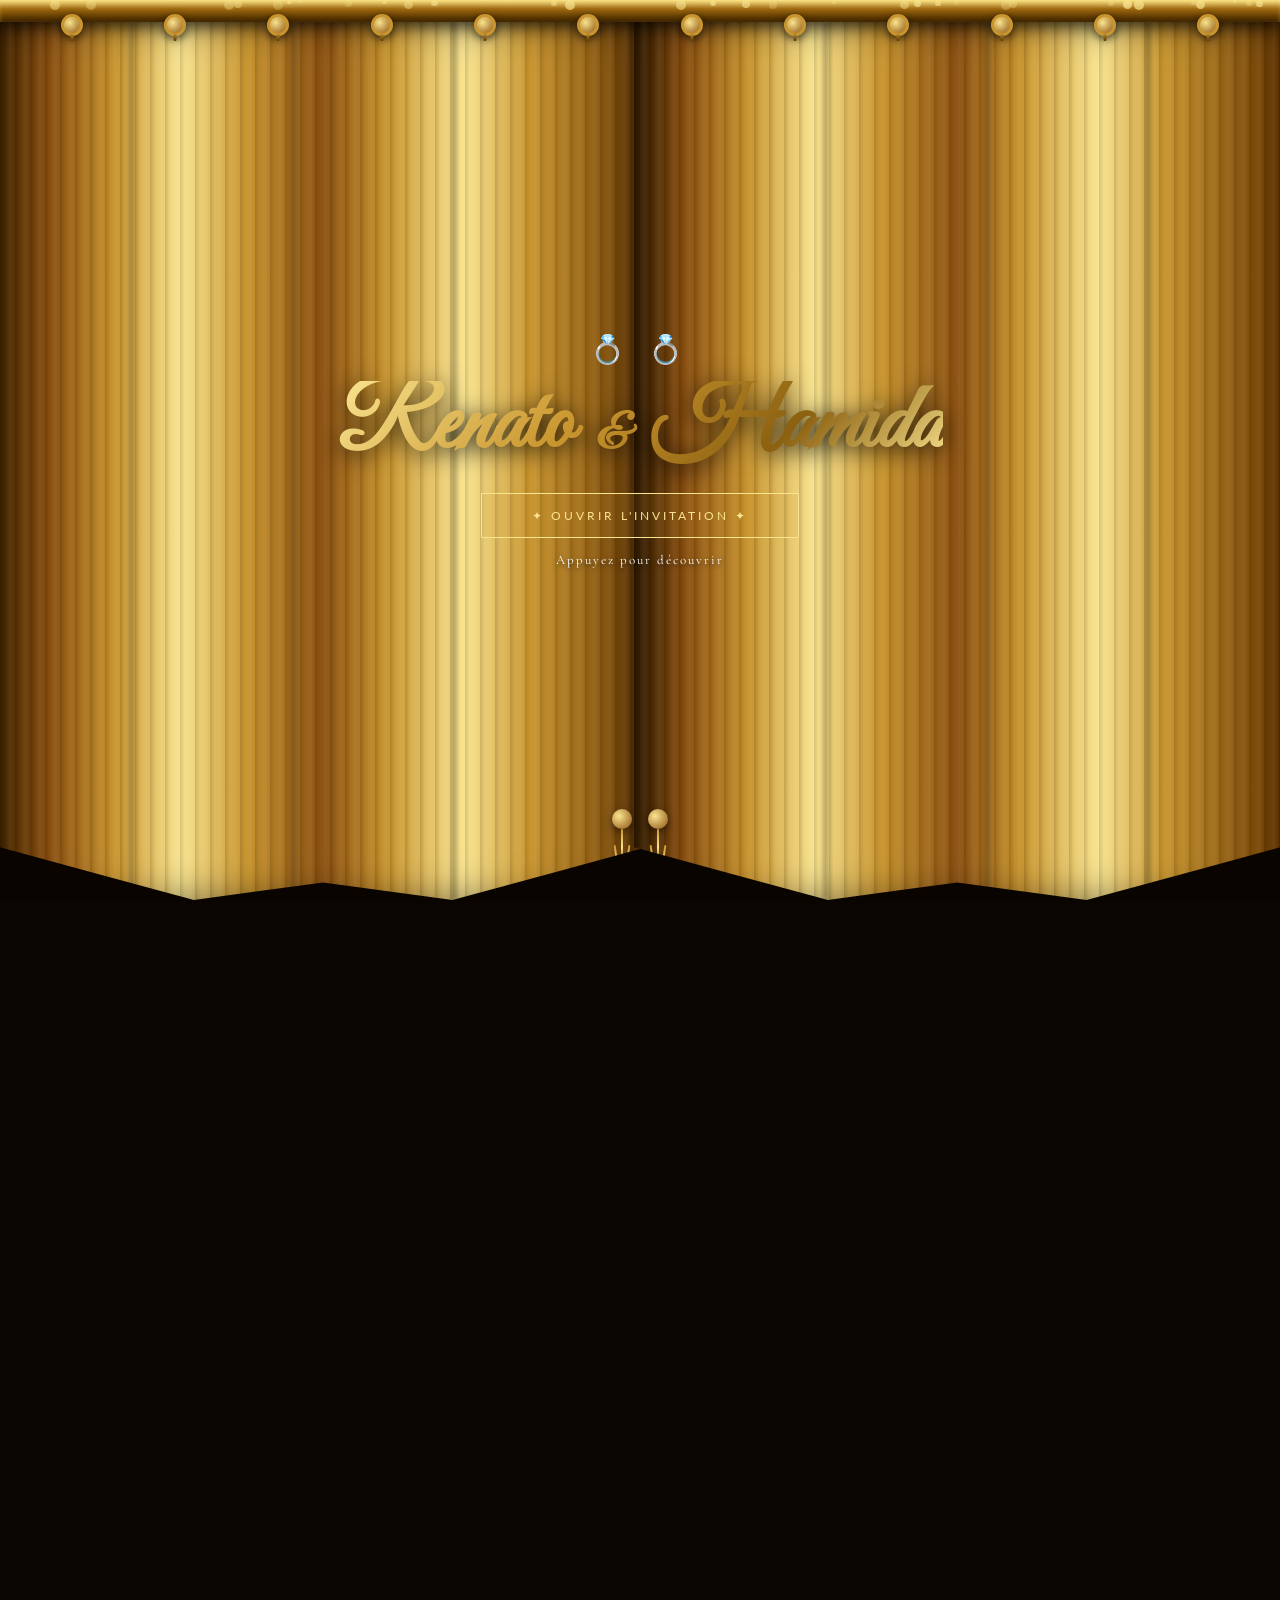
==== index.html @ c3f2b85f "Update ceremony invitation text" ====
<!DOCTYPE html>
<html lang="fr">
<head>
  <meta charset="UTF-8"/>
  <meta name="viewport" content="width=device-width, initial-scale=1.0"/>
  <title>Mariage Coutumier – Renato &amp; Hamida</title>
  <link rel="stylesheet" href="style.css"/>
  <link href="https://fonts.googleapis.com/css2?family=Cormorant+Garamond:ital,wght@0,300;0,400;0,600;0,700;1,300;1,400;1,600&family=Great+Vibes&family=Lato:wght@100;300;400;700&family=Playfair+Display:ital,wght@0,400;0,700;1,400&display=swap" rel="stylesheet"/>
</head>
<body>

<!-- ═══════════════════════════════════════════════════
     🎭 RIDEAU DORÉ — Écran d'ouverture
═══════════════════════════════════════════════════ -->
<div id="curtain-screen">
  <!-- Rail du rideau avec anneaux -->
  <div class="curtain-rail">
    <div class="rail-bar"></div>
    <div class="rings-row">
      <div class="ring"></div><div class="ring"></div><div class="ring"></div>
      <div class="ring"></div><div class="ring"></div><div class="ring"></div>
      <div class="ring"></div><div class="ring"></div><div class="ring"></div>
      <div class="ring"></div><div class="ring"></div><div class="ring"></div>
    </div>
  </div>

  <!-- Panneau gauche -->
  <div class="curtain-panel left" id="cLeft">
    <div class="cPanel-fold f1"></div>
    <div class="cPanel-fold f2"></div>
    <div class="cPanel-fold f3"></div>
    <div class="tassel"><div class="tassel-ball"></div><div class="tassel-fringe"></div></div>
  </div>

  <!-- Panneau droit -->
  <div class="curtain-panel right" id="cRight">
    <div class="cPanel-fold f1"></div>
    <div class="cPanel-fold f2"></div>
    <div class="cPanel-fold f3"></div>
    <div class="tassel"><div class="tassel-ball"></div><div class="tassel-fringe"></div></div>
  </div>

  <!-- Centre : titre + bouton -->
  <div class="curtain-center" id="cCenter">
    <div class="cCenter-rings">💍 💍</div>
    <h1 class="cCenter-names">Renato <span>&amp;</span> Hamida</h1>
    <button class="cta-btn" id="openBtn">
      <span class="btn-glow"></span>
      <span class="btn-txt">✦ Ouvrir l'invitation ✦</span>
    </button>
    <p class="cCenter-hint">Appuyez pour découvrir</p>
  </div>

  <!-- Particules -->
  <div id="particles"></div>
</div><!-- /#curtain-screen -->


<!-- ═══════════════════════════════════════════════════
     📜 CONTENU PRINCIPAL — scrollable
═══════════════════════════════════════════════════ -->
<main id="mainPage">

  <!-- Audio Ed Sheeran - Perfect (fichier local) -->
  <audio id="bgAudio" loop preload="auto">
    <source src="Ed Sheeran - Perfect.mp3" type="audio/mpeg"/>
  </audio>
  <!-- Contrôle musique -->
  <div class="music-btn" id="musicBtn" title="Musique">
    <svg viewBox="0 0 24 24" fill="none" stroke="currentColor" stroke-width="1.5">
      <path d="M9 18V5l12-2v13"/>
      <circle cx="6" cy="18" r="3"/><circle cx="18" cy="16" r="3"/>
    </svg>
    <span id="musicLabel">♪ Perfect — Ed Sheeran</span>
  </div>

  <!-- ── 1. HERO POSTER ───────────────────────────────── -->
  <section class="hero-poster" id="heroPoster">
    <div class="hero-bg" style="background-image:url('couple_poster.jpg')"></div>
    <!-- Overlay gradient -->
    <div class="hero-overlay"></div>
    <!-- Pagnes retirés du poster pour plus de clarté -->

    <!-- Texte hero — fade in on scroll -->
    <div class="hero-content">
      <div class="hero-top fade-el">
          <span class="hero-badge-txt"></span>
      </div>

      <div class="hero-names-wrap fade-el delay-2">
        <h2 class="hero-names">Renato</h2>
        <div class="hero-heart">♡</div>
        <h2 class="hero-names">Hamida</h2>
      </div>

      <div class="hero-date-wrap fade-el delay-3">
        <div class="hero-date-box">
          <span class="hdate-day">30</span>
          <div class="hdate-sep"></div>
          <div class="hdate-info">
            <span class="hdate-month">AOÛT</span>
            <span class="hdate-year">2026</span>
          </div>
        </div>
      </div>

      <!-- Scroll hint -->
      <div class="scroll-hint fade-el delay-4">
        <div class="scroll-arrow"></div>
        <span>Défiler</span>
      </div>
    </div>
  </section>

  <!-- ── 2. TEXTE CÉRÉMONIAL ─────────────────────────── -->
  <section class="section-block ceremony-block">

    <div class="section-gold-bar fade-el"></div>

    <div class="ceremony-header fade-el delay-1">
      <p class="cer-pre">Célébration d'Amour</p>
      <div class="cer-deco-line"></div>
    </div>

    <div class="ceremony-text fade-el delay-2">
      <p>
        Dans la joie et la reconnaissance, <br/>
        les deux familles ont l'honneur de convier leurs proches <br/>
        au mariage coutumier de leurs enfants.
      </p>
    </div>

    <div class="ceremony-names-block fade-el delay-3">
      <div class="cer-name">
        <span class="cer-role">Le Marié</span>
        <span class="cer-pname">Renato Matos</span>
      </div>
      <div class="cer-amp-wrap">
        <svg viewBox="0 0 60 60" width="54" height="54">
          <circle cx="30" cy="30" r="28" fill="none" stroke="#c9952e" stroke-width="0.8" stroke-dasharray="4 3" opacity="0.6"/>
          <text x="30" y="38" text-anchor="middle" font-family="Great Vibes, cursive" font-size="30" fill="#c9952e">&amp;</text>
        </svg>
      </div>
      <div class="cer-name">
        <span class="cer-role">La marié</span>
        <span class="cer-pname">Hamida Ibrahim</span>
      </div>
    </div>

    <div class="ceremony-quote fade-el delay-4">
      <p>« Unis par l'amour, ils s'engagent pour une vie à deux sous le regard bienveillant de Dieu. »</p>
    </div>

  </section>

  <!-- ── 3. INVITATION CARD ──────────────────────────── -->
  <section class="section-block invite-card-section">
    <div class="invite-card fade-el">
      <!-- Coin pagnes dans la carte -->
      <div class="card-pagne-tl"><img src="pagne1.jpg" alt=""/></div>
      <div class="card-pagne-br"><img src="pagne2.jpg" alt=""/></div>

      <!-- Cadre doré -->
      <div class="card-border"></div>

      <!-- Cercle photo décoratif -->
      <div class="card-photo-wrap fade-el delay-1">
        <svg class="card-circle-svg" viewBox="0 0 240 240">
          <defs>
            <linearGradient id="cg" x1="0%" y1="0%" x2="100%" y2="100%">
              <stop offset="0%" stop-color="#f9e48f"/><stop offset="50%" stop-color="#c9952e"/><stop offset="100%" stop-color="#f9e48f"/>
            </linearGradient>
            <clipPath id="cc"><circle cx="120" cy="120" r="90"/></clipPath>
          </defs>
          <!-- Feuilles décoratives -->
          <g fill="url(#cg)" opacity="0.9">
            <ellipse cx="58"  cy="38"  rx="12" ry="5.5" transform="rotate(-40 58 38)"/>
            <ellipse cx="44"  cy="54"  rx="11" ry="4.5" transform="rotate(-55 44 54)"/>
            <ellipse cx="72"  cy="26"  rx="10" ry="4"   transform="rotate(-20 72 26)"/>
            <ellipse cx="182" cy="38"  rx="12" ry="5.5" transform="rotate(40 182 38)"/>
            <ellipse cx="196" cy="54"  rx="11" ry="4.5" transform="rotate(55 196 54)"/>
            <ellipse cx="168" cy="26"  rx="10" ry="4"   transform="rotate(20 168 26)"/>
            <path d="M120 14 Q100 40 60 68"  fill="none" stroke="url(#cg)" stroke-width="1.3"/>
            <path d="M120 14 Q140 40 180 68" fill="none" stroke="url(#cg)" stroke-width="1.3"/>
            <circle cx="120" cy="10" r="5" fill="url(#cg)"/>
            <!-- bas -->
            <ellipse cx="58"  cy="202" rx="11" ry="5" transform="rotate(40 58 202)"/>
            <ellipse cx="182" cy="202" rx="11" ry="5" transform="rotate(-40 182 202)"/>
            <path d="M120 226 Q100 200 60 172"  fill="none" stroke="url(#cg)" stroke-width="1"/>
            <path d="M120 226 Q140 200 180 172" fill="none" stroke="url(#cg)" stroke-width="1"/>
            <circle cx="120" cy="230" r="4" fill="url(#cg)" opacity="0.7"/>
          </g>
          <circle cx="120" cy="120" r="93"  fill="none" stroke="url(#cg)" stroke-width="1.8"/>
          <circle cx="120" cy="120" r="87"  fill="none" stroke="url(#cg)" stroke-width="0.6" stroke-dasharray="5 3" opacity="0.7"/>
          <image href="couple.jpg" x="30" y="30" width="180" height="180" clip-path="url(#cc)" preserveAspectRatio="xMidYMid slice"/>
          <circle cx="120" cy="120" r="90"  fill="none" stroke="url(#cg)" stroke-width="1"/>
        </svg>
      </div>



      <div class="card-invite-line fade-el delay-3">
        <p class="card-invite-pre">Vous êtes cordialement invité(e)</p>
        <div class="card-name-line">
          <span class="card-lbl">Nom :</span>
          <span class="card-dots">Emmanuella Lembese</span>
        </div>
      </div>

      <div class="card-text fade-el delay-4">
        <p>Votre présence est notre plus beau cadeau.<br/>
        Venez célébrer avec nous dans la tradition<br/>
        et la joie de nos deux familles.</p>
        <p class="card-sub">Tenue traditionnelle de rigueur · Couleurs de la famille à confirmer</p>
      </div>

      <!-- Séparateur -->
      <div class="gold-sep fade-el delay-5">
        <span></span><span class="gold-diamond">◆</span><span></span>
      </div>

      <!-- Table -->
      <div class="table-block fade-el delay-5">
        <div class="table-badge">
          <span class="tbl-lbl">TABLE</span>
          <span class="tbl-num" id="tableNumber">Cap Cut</span>
        </div>
      </div>

      <!-- Calendrier -->
      <div class="cal-block fade-el delay-5">
        <div class="cal-head"><span>Août 2026</span></div>
        <div class="cal-names">
          <span>Jeu</span><span>Ven</span><span>Sam</span><span>Dim</span>
        </div>
        <div class="cal-days">
          <div class="cal-day">28</div>
          <div class="cal-day">29</div>
          <div class="cal-day hl"><span>30</span><div class="cal-heart">♥</div></div>
          <div class="cal-day">31</div>
        </div>
      </div>

    </div><!-- /.invite-card -->
  </section>

  <!-- ── 4. GOOGLE MAPS ──────────────────────────────── -->
  <section class="section-block map-section">

    <div class="map-header fade-el">
      <div class="map-pin-icon">
        <svg viewBox="0 0 40 50" width="32" height="40">
          <defs><linearGradient id="pg" x1="0%" y1="0%" x2="100%" y2="100%"><stop offset="0%" stop-color="#f9e48f"/><stop offset="100%" stop-color="#b8741a"/></linearGradient></defs>
          <path d="M20 0C10 0 2 8 2 18c0 13 18 32 18 32S38 31 38 18C38 8 30 0 20 0z" fill="url(#pg)"/>
          <circle cx="20" cy="18" r="7" fill="#fff3d0" opacity="0.9"/><circle cx="20" cy="18" r="3.5" fill="#c9952e"/>
        </svg>
      </div>
      <div>
        <p class="map-venue">Flambeau — Salle de Fête INA</p>
        <p class="map-addr">Avenue Lokanga n°49 · Kinshasa-Gombe · En face de l'INA</p>
      </div>
    </div>

    <div class="map-frame-wrap fade-el delay-2">
      <iframe
        class="map-iframe"
        title="Lieu de la fête"
        loading="lazy"
        allowfullscreen
        referrerpolicy="no-referrer-when-downgrade"
        src="https://maps.google.com/maps?q=Institut+National+des+Arts+Kinshasa+Gombe&hl=fr&z=17&output=embed">
      </iframe>
    </div>

  </section>

  <!-- ── PIED DE PAGE ────────────────────────────────── -->
  <footer class="site-footer">
    <div class="footer-pagne-row">
      <img src="pagne1.jpg" alt="pagne"/><img src="pagne2.jpg" alt="pagne"/>
    </div>
    <p class="footer-names">Renato &amp; Hamida</p>
    <p class="footer-date">30 · 08 · 2026 — Kinshasa</p>
    <p class="footer-hashtag">#RenatoEtHamida2026</p>
    <div class="footer-deco">✦ ✦ ✦</div>
  </footer>

</main><!-- /#mainPage -->

<script src="main.js"></script>
</body>
</html>
---- style.css ----
/* ═══════════════════════════════════════════════
   RESET & VARIABLES
═══════════════════════════════════════════════ */
*, *::before, *::after { box-sizing: border-box; margin: 0; padding: 0; }

:root {
  --gold:        #c9952e;
  --gold-lt:     #f9e48f;
  --gold-dk:     #8b6010;
  --cream:       #fdf8f0;
  --cream-d:     #f0e3c0;
  --text-dk:     #2a1a08;
  --text-md:     #6b4f2a;
  --text-lt:     #9a7a4a;
  --grd-gold:    linear-gradient(135deg,#f9e48f 0%,#c9952e 40%,#8b6010 72%,#f9e48f 100%);
  --grd-dark:    linear-gradient(180deg,#0a0500 0%,#1c0d00 100%);
  --velvet-left: linear-gradient(90deg,#4a2800 0%,#8b5010 8%,#c9952e 18%,#f9e48f 28%,#c9952e 38%,#8b5010 50%,#c9952e 60%,#f9e48f 72%,#c9952e 82%,#6a3800 100%);
  --velvet-shad: repeating-linear-gradient(90deg,rgba(0,0,0,.15) 0,rgba(0,0,0,0) 5px,rgba(255,255,255,.06) 10px,rgba(0,0,0,0) 15px);
  --ff-script:   'Great Vibes', cursive;
  --ff-serif:    'Cormorant Garamond', serif;
  --ff-display:  'Playfair Display', serif;
  --ff-sans:     'Lato', sans-serif;
}

html { scroll-behavior: smooth; }
body {
  background: #0a0500;
  font-family: var(--ff-serif);
  overflow-x: hidden;
}

/* ═══════════════════════════════════════════════
   🎭 RIDEAU RÉALISTE
═══════════════════════════════════════════════ */
#curtain-screen {
  position: fixed;
  inset: 0;
  z-index: 9000;
  display: flex;
  align-items: center;
  justify-content: center;
  background: #0a0400;
  overflow: hidden;
}
#curtain-screen.hidden { display: none; }

/* Rail en bois doré */
.curtain-rail {
  position: absolute;
  top: 0; left: 0; right: 0;
  z-index: 10;
}
.rail-bar {
  height: 22px;
  background: linear-gradient(180deg,#f9e48f,#a06a10 40%,#5a3700 80%,#3a2000);
  box-shadow: 0 4px 16px rgba(0,0,0,.7), inset 0 2px 4px rgba(255,220,80,.3);
}
.rings-row {
  display: flex;
  justify-content: space-around;
  padding: 0 20px;
  margin-top: -6px;
}
.ring {
  width: 22px; height: 22px;
  border-radius: 50%;
  border: 3.5px solid #c9952e;
  background: radial-gradient(circle at 35% 35%,#f9e48f,#8b5010);
  box-shadow: 0 3px 8px rgba(0,0,0,.6), inset 0 1px 3px rgba(255,220,100,.4);
  position: relative;
  top: -2px;
}
.ring::after {
  content: '';
  position: absolute;
  left: 50%; top: 98%;
  transform: translateX(-50%);
  width: 3px; height: 8px;
  background: linear-gradient(#c9952e,#5a3700);
  border-radius: 0 0 2px 2px;
}

/* Panneaux du rideau */
.curtain-panel {
  position: absolute;
  top: 22px; bottom: 0;
  width: 50.5%;
  background: var(--velvet-left);
  transition: transform 1.8s cubic-bezier(0.65,0,0.1,1);
  will-change: transform;
  overflow: hidden;
}
.curtain-panel::before {
  content: '';
  position: absolute;
  inset: 0;
  background: var(--velvet-shad);
}
/* Ombre de profondeur */
.curtain-panel.left  {
  left: 0;
  transform-origin: left top;
  box-shadow: inset -12px 0 40px rgba(0,0,0,.55), 6px 0 20px rgba(0,0,0,.4);
}
.curtain-panel.right {
  right: 0;
  transform-origin: right top;
  box-shadow: inset 12px 0 40px rgba(0,0,0,.55), -6px 0 20px rgba(0,0,0,.4);
}
/* Plis décoratifs */
.cPanel-fold {
  position: absolute; top: 0; bottom: 0;
  width: 5px;
  background: rgba(0,0,0,.25);
  filter: blur(2px);
}
.curtain-panel.left  .f1 { left: 20%; }
.curtain-panel.left  .f2 { left: 45%; }
.curtain-panel.left  .f3 { left: 70%; }
.curtain-panel.right .f1 { right: 20%; }
.curtain-panel.right .f2 { right: 45%; }
.curtain-panel.right .f3 { right: 70%; }
/* Ourlet bas courbe via clip-path */
.curtain-panel.left {
  clip-path: polygon(0 0,100% 0,100% 94%,85% 97%,70% 100%,50% 98%,30% 100%,15% 97%,0 94%);
}
.curtain-panel.right {
  clip-path: polygon(0 0,100% 0,100% 94%,85% 97%,70% 100%,50% 98%,30% 100%,15% 97%,0 94%);
}
/* Gland (tassel) */
.tassel {
  position: absolute;
  bottom: 4%;
  width: 28px;
  display: flex; flex-direction: column; align-items: center;
}
.curtain-panel.left  .tassel { right: 10px; }
.curtain-panel.right .tassel { left: 10px; }
.tassel-ball {
  width: 20px; height: 20px;
  border-radius: 50%;
  background: radial-gradient(circle at 35% 35%,#f9e48f,#8b5010);
  box-shadow: 0 3px 8px rgba(0,0,0,.5);
}
.tassel-fringe {
  width: 2px; height: 36px;
  background: linear-gradient(#c9952e,#f9e48f 50%,#8b5010);
  border-radius: 1px;
  position: relative;
}
.tassel-fringe::before, .tassel-fringe::after {
  content: '';
  position: absolute;
  top: 16px; width: 2px; height: 20px;
  background: linear-gradient(#c9952e,#f9e48f);
  border-radius: 1px;
}
.tassel-fringe::before { left: -6px; transform: rotate(-8deg); }
.tassel-fringe::after  { left:  6px; transform: rotate(8deg); }

/* Ouverture du rideau */
#curtain-screen.open .curtain-panel.left  { transform: translateX(-96%); }
#curtain-screen.open .curtain-panel.right { transform: translateX(96%); }

/* Centre du rideau */
.curtain-center {
  position: relative; z-index: 20;
  display: flex; flex-direction: column; align-items: center;
  gap: 14px; padding: 50px 30px; text-align: center;
  transition: opacity .5s ease;
}
#curtain-screen.open .curtain-center { opacity: 0; pointer-events: none; }
.cCenter-rings { font-size: 28px; letter-spacing: 8px; animation: float 3s ease-in-out infinite; }
@keyframes float { 0%,100%{transform:translateY(0);} 50%{transform:translateY(-8px);} }
.cCenter-badge {
  font-family: var(--ff-sans);
  font-size: 10px; letter-spacing: 4px; text-transform: uppercase;
  color: #fff; /* Passage en blanc pur pour le contraste */
  background: rgba(0,0,0,0.3); /* Léger fond sombre */
  border: 1px solid var(--gold-lt);
  padding: 6px 20px; border-radius: 2px;
  box-shadow: 0 4px 15px rgba(0,0,0,0.4);
}
.cCenter-names {
  font-family: var(--ff-script);
  font-size: clamp(48px,9vw,92px); /* Légèrement plus grand */
  background: var(--grd-gold);
  -webkit-background-clip: text; -webkit-text-fill-color: transparent;
  background-clip: text; line-height: 1;
  filter: drop-shadow(0 4px 12px rgba(0,0,0,0.8)); /* Ombre portée forte pour détacher du doré */
}
.cCenter-names span { font-size: .55em; margin: 0 8px; }
.cCenter-families {
  font-family: var(--ff-serif);
  font-size: clamp(14px,2.2vw,22px);
  color: #fff; /* Blanc cassé pour la lisibilité */
  text-shadow: 0 2px 8px rgba(0,0,0,0.9);
  font-style: italic; letter-spacing: 2px;
}
.cta-btn {
  position: relative; overflow: hidden;
  padding: 14px 50px; border: 1.5px solid var(--gold-lt);
  background: rgba(201,149,46,.12); color: var(--gold-lt);
  font-family: var(--ff-sans); font-size: 12px;
  letter-spacing: 3px; text-transform: uppercase;
  cursor: pointer; margin-top: 6px;
  transition: background .35s, transform .2s;
}
.cta-btn:hover { background: rgba(201,149,46,.28); transform: scale(1.02); }
.btn-glow {
  position: absolute; top: 0; left: -75%; width: 50%; height: 100%;
  background: linear-gradient(90deg,transparent,rgba(255,255,255,.2),transparent);
  transform: skewX(-20deg);
  animation: shim 2.4s infinite;
}
@keyframes shim { from{left:-75%} to{left:125%} }
.cCenter-hint {
  font-family: var(--ff-serif); font-size: 13px;
  color: #fff;
  text-shadow: 0 2px 5px rgba(0,0,0,0.8);
  letter-spacing: 2px;
  animation: blink 2.5s ease-in-out infinite;
}
@keyframes blink { 0%,100%{opacity:.4;} 50%{opacity:1;} }

/* Particules */
#particles { position: absolute; inset: 0; pointer-events: none; z-index: 15; overflow: hidden; }
.ptcl {
  position: absolute; border-radius: 50%;
  background: var(--gold-lt); opacity: 0;
  animation: rise var(--d,5s) var(--dl,0s) ease-in infinite;
}
@keyframes rise {
  0%  { transform: translateY(0) scale(1);   opacity: .7; }
  100%{ transform: translateY(-110vh) scale(0); opacity: 0; }
}

/* ═══════════════════════════════════════════════
   CONTRÔLE MUSIQUE
═══════════════════════════════════════════════ */
.music-btn {
  position: fixed; bottom: 24px; right: 24px; z-index: 500;
  display: flex; align-items: center; gap: 8px;
  background: rgba(201,149,46,.18);
  border: 1px solid rgba(201,149,46,.45);
  backdrop-filter: blur(6px);
  padding: 8px 14px; border-radius: 40px;
  cursor: pointer; color: var(--gold-lt);
  font-family: var(--ff-sans); font-size: 11px;
  letter-spacing: 1px; transition: background .3s, transform .2s;
  opacity: 0; pointer-events: none;
}
.music-btn.visible { opacity: 1; pointer-events: all; animation: slide-up .5s ease; }
@keyframes slide-up { from{transform:translateY(20px);opacity:0;} to{transform:translateY(0);opacity:1;} }
.music-btn:hover { background: rgba(201,149,46,.35); }
.music-btn svg { width: 18px; height: 18px; animation: spin-slow 4s linear infinite; }
@keyframes spin-slow { from{transform:rotate(0);} to{transform:rotate(360deg);} }
#musicLabel { max-width: 160px; white-space: nowrap; overflow: hidden; text-overflow: ellipsis; }

/* ═══════════════════════════════════════════════
   MAIN PAGE
═══════════════════════════════════════════════ */
#mainPage {
  opacity: 0; transition: opacity .8s ease .4s;
  background: #0e0703;
}
#mainPage.visible { opacity: 1; }

/* ═══════════════════════════════════════════════
   HERO POSTER
═══════════════════════════════════════════════ */
.hero-poster {
  position: relative;
  min-height: 100vh;
  display: flex; align-items: flex-end;
  overflow: hidden;
}
.hero-bg {
  position: absolute; inset: 0;
  background-size: cover; background-position: center top;
  background-attachment: fixed;
  transform-origin: center;
  transition: transform .1s linear;
  filter: sepia(0.6) saturate(1.4) contrast(1.1) brightness(0.8); /* Effet doré plus prononcé */
}
/* Ken Burns slow zoom */
.hero-bg.active { animation: kbzoom 20s ease-in-out infinite alternate; }
@keyframes kbzoom { from{transform:scale(1)} to{transform:scale(1.08)} }
.hero-overlay {
  position: absolute; inset: 0;
  background: linear-gradient(
    to bottom,
    rgba(10,3,0,.35) 0%,
    rgba(139,96,16,.3)  30%, /* Plus de doré en haut/milieu */
    rgba(139,96,16,.25) 65%, 
    rgba(10,3,0,.95) 100%
  );
}
.hero-pagne {
  position: absolute; width: 140px; height: 140px;
  pointer-events: none; z-index: 2; overflow: hidden;
}
.hero-pagne img { width: 100%; height: 100%; object-fit: cover; opacity: .8; border-radius: 4px; }
.hero-pagne.tl {
  top: 0; left: 0; transform: rotate(-12deg);
  mask-image: radial-gradient(ellipse at 0% 0%, black 30%, transparent 72%);
  -webkit-mask-image: radial-gradient(ellipse at 0% 0%, black 30%, transparent 72%);
}
.hero-pagne.br {
  bottom: 0; right: 0; transform: rotate(168deg);
  mask-image: radial-gradient(ellipse at 100% 100%, black 30%, transparent 72%);
  -webkit-mask-image: radial-gradient(ellipse at 100% 100%, black 30%, transparent 72%);
}
.hero-content {
  position: relative; z-index: 5;
  width: 100%; max-width: 780px;
  margin: 0 auto; padding: 0 30px 70px;
  display: flex; flex-direction: column; align-items: center; gap: 18px;
}
.hero-badge-row {
  display: flex; align-items: center; gap: 12px;
  width: 100%;
}
.hero-line-deco { flex: 1; height: 1px; background: linear-gradient(90deg,transparent,var(--gold),transparent); opacity: .7; }
.hero-badge-txt {
  font-family: var(--ff-sans); font-size: 10px;
  letter-spacing: 3.5px; text-transform: uppercase;
  color: var(--gold-lt); white-space: nowrap;
}
.hero-sub {
  font-family: var(--ff-serif); font-size: 16px; font-style: italic;
  color: var(--gold-lt); letter-spacing: 2px; text-align: center;
}
.hero-families {
  font-family: var(--ff-display); font-size: clamp(36px,7vw,72px);
  color: #fff; text-align: center; line-height: 1;
  text-shadow: 0 2px 30px rgba(0,0,0,.7);
}
.hero-families .amp {
  font-family: var(--ff-script); font-size: .7em; color: var(--gold-lt); margin: 0 10px;
}
.hero-union-lbl {
  font-family: var(--ff-serif); font-size: 14px; font-style: italic;
  color: rgba(253,248,240,.75); text-align: center; letter-spacing: 1px;
}
.hero-names {
  font-family: var(--ff-script);
  font-size: clamp(52px,10vw,96px);
  background: var(--grd-gold);
  -webkit-background-clip: text; -webkit-text-fill-color: transparent;
  background-clip: text; line-height: 1; text-align: center;
  filter: drop-shadow(0 2px 12px rgba(201,149,46,.5));
}
.hero-heart {
  font-size: 22px; color: var(--gold-lt);
  animation: heartbeat 1.4s ease-in-out infinite;
}
@keyframes heartbeat { 0%,100%{transform:scale(1);} 50%{transform:scale(1.3);} }
.hero-date-box {
  display: flex; align-items: center; gap: 14px;
  border: 1px solid rgba(201,149,46,.5);
  padding: 10px 24px; backdrop-filter: blur(4px);
  background: rgba(0,0,0,.3);
}
.hdate-day {
  font-family: var(--ff-display); font-size: 48px;
  color: var(--gold-lt); line-height: 1;
}
.hdate-sep { width: 1px; height: 40px; background: var(--gold); opacity: .5; }
.hdate-info { display: flex; flex-direction: column; }
.hdate-month {
  font-family: var(--ff-sans); font-size: 11px; letter-spacing: 3px;
  text-transform: uppercase; color: var(--gold-lt);
}
.hdate-year {
  font-family: var(--ff-sans); font-size: 13px; letter-spacing: 2px;
  color: rgba(253,248,240,.7);
}

/* Scroll hint */
.scroll-hint {
  display: flex; flex-direction: column; align-items: center; gap: 6px;
  color: rgba(249,228,143,.6); font-family: var(--ff-sans); font-size: 10px;
  letter-spacing: 2.5px; text-transform: uppercase;
}
.scroll-arrow {
  width: 20px; height: 20px;
  border-right: 1.5px solid rgba(249,228,143,.6);
  border-bottom: 1.5px solid rgba(249,228,143,.6);
  transform: rotate(45deg);
  animation: bounce 1.8s ease-in-out infinite;
}
@keyframes bounce { 0%,100%{transform:rotate(45deg) translateY(0);} 50%{transform:rotate(45deg) translateY(6px);} }

/* ── Fade-in on scroll ── */
.fade-el {
  opacity: 0; transform: translateY(30px);
  transition: opacity .85s ease, transform .85s ease;
}
.fade-el.delay-1 { transition-delay: .12s; }
.fade-el.delay-2 { transition-delay: .24s; }
.fade-el.delay-3 { transition-delay: .36s; }
.fade-el.delay-4 { transition-delay: .48s; }
.fade-el.delay-5 { transition-delay: .60s; }
.fade-el.in-view { opacity: 1; transform: translateY(0); }

/* ═══════════════════════════════════════════════
   SECTION BLOCKS
═══════════════════════════════════════════════ */
.section-block {
  padding: 70px 20px;
  display: flex; flex-direction: column; align-items: center; gap: 28px;
  position: relative;
}
.section-gold-bar {
  width: 80px; height: 2px;
  background: var(--grd-gold);
  border-radius: 2px;
}

/* ═══════════════════════════════════════════════
   CEREMONY SECTION
═══════════════════════════════════════════════ */
.ceremony-block {
  background: linear-gradient(180deg,#0e0703 0%,#160c04 50%,#0e0703 100%);
  color: var(--cream);
}
.ceremony-header { text-align: center; }
.cer-pre {
  font-family: var(--ff-sans); font-size: 11px; letter-spacing: 5px;
  text-transform: uppercase; color: var(--gold);
  margin-bottom: 10px;
}
.cer-deco-line {
  width: 60px; height: 1px;
  background: var(--grd-gold);
  margin: 0 auto;
}
.ceremony-text {
  max-width: 560px; text-align: center;
  font-family: var(--ff-serif); font-size: clamp(17px,2.5vw,22px);
  color: rgba(253,248,240,.88); line-height: 2;
  font-weight: 300; font-style: italic;
}
.ceremony-text strong { color: var(--gold-lt); font-style: normal; font-weight: 600; }
.ceremony-names-block {
  display: flex; align-items: center; gap: 30px;
  flex-wrap: wrap; justify-content: center;
}
.cer-name {
  display: flex; flex-direction: column; align-items: center; gap: 5px;
  min-width: 160px;
}
.cer-role {
  font-family: var(--ff-sans); font-size: 9px;
  letter-spacing: 3px; text-transform: uppercase; color: var(--gold);
}
.cer-pname {
  font-family: var(--ff-script); font-size: 38px;
  background: var(--grd-gold);
  -webkit-background-clip: text; -webkit-text-fill-color: transparent;
  background-clip: text; line-height: 1.1;
}
.cer-family {
  font-family: var(--ff-serif); font-size: 12.5px;
  color: rgba(253,248,240,.55); font-style: italic;
}
.cer-amp-wrap svg { flex-shrink: 0; }
.ceremony-quote {
  max-width: 460px; text-align: center; padding: 18px 30px;
  border-left: 2px solid var(--gold); border-right: 2px solid var(--gold);
  font-family: var(--ff-serif); font-size: 15px;
  color: rgba(253,248,240,.65); font-style: italic;
}

/* ═══════════════════════════════════════════════
   INVITE CARD SECTION
═══════════════════════════════════════════════ */
.invite-card-section {
  background: var(--cream);
  padding: 60px 16px 80px;
}
.invite-card {
  position: relative; overflow: hidden;
  width: 100%; max-width: 580px;
  background: var(--cream);
  padding: 50px 44px 44px;
  display: flex; flex-direction: column; align-items: center; gap: 14px;
  box-shadow: 0 20px 70px rgba(0,0,0,.18), 0 0 0 1px rgba(201,149,46,.3);
}
.card-border {
  position: absolute; inset: 12px;
  border: 1px solid rgba(201,149,46,.4); pointer-events: none;
}
.card-border::before {
  content: ''; position: absolute; inset: 5px;
  border: .5px dashed rgba(201,149,46,.45);
}
.card-pagne-tl, .card-pagne-br {
  position: absolute; width: 130px; height: 130px;
  pointer-events: none; z-index: 0;
}
.card-pagne-tl img, .card-pagne-br img {
  width: 100%; height: 100%; object-fit: cover;
  border-radius: 4px; opacity: .82;
  /* Effet de découpe festonnée pour simuler un morceau de tissu */
  clip-path: polygon(
    0% 0%, 100% 0%, 100% 30%, 92% 50%, 100% 70%, 100% 100%, 0% 100%, 0% 70%, 8% 50%, 0% 30%
  );
  border: 1px solid rgba(201,149,46,0.3);
}
.card-pagne-tl {
  top: -6px; left: -6px; transform: rotate(-16deg);
  mask-image: radial-gradient(ellipse at 0% 0%, black 28%, transparent 68%);
  -webkit-mask-image: radial-gradient(ellipse at 0% 0%, black 28%, transparent 68%);
}
.card-pagne-br {
  bottom: -6px; right: -6px; transform: rotate(164deg);
  mask-image: radial-gradient(ellipse at 100% 100%, black 28%, transparent 68%);
  -webkit-mask-image: radial-gradient(ellipse at 100% 100%, black 28%, transparent 68%);
}
.card-photo-wrap { position: relative; z-index: 1; }
.card-photo-wrap image {
  filter: sepia(0.2) saturate(1.2) brightness(1.05); /* Effet doré sur la photo de la carte */
}
.card-circle-svg { width: 220px; height: 220px; filter: drop-shadow(0 4px 20px rgba(201,149,46,.35)); }
.card-couple-names {
  display: flex; align-items: center; gap: 8px; z-index: 1;
}
.card-name {
  font-family: var(--ff-script); font-size: 50px;
  background: var(--grd-gold);
  -webkit-background-clip: text; -webkit-text-fill-color: transparent;
  background-clip: text; line-height: 1;
}
.card-amp {
  font-family: var(--ff-script); font-size: 30px;
  color: var(--gold); opacity: .8;
}
.card-invite-pre {
  font-family: var(--ff-sans); font-size: 11px;
  letter-spacing: 2.5px; text-transform: uppercase;
  color: var(--text-md); margin-bottom: 8px; text-align: center;
}
.card-name-line {
  display: flex; align-items: baseline; gap: 8px;
  width: 100%; padding: 0 10px;
}
.card-lbl { font-family: var(--ff-serif); font-size: 13px; color: var(--gold-dk); font-style: italic; white-space: nowrap; }
.card-dots { flex: 1; border-bottom: 1.2px dotted var(--gold); opacity: .8; min-width: 120px; }
.card-text {
  text-align: center; z-index: 1;
  font-family: var(--ff-serif); font-size: 15px; color: var(--text-dk); line-height: 1.9; font-weight: 300;
}
.card-text .card-sub { margin-top: 8px; font-size: 12px; color: var(--text-lt); font-style: italic; }
.gold-sep { display: flex; align-items: center; gap: 10px; width: 80%; }
.gold-sep span:not(.gold-diamond) {
  flex: 1; height: 1px;
  background: linear-gradient(90deg,transparent,var(--gold),transparent); opacity: .6;
}
.gold-diamond { color: var(--gold); font-size: 10px; }

/* Table badge */
.table-block { z-index: 1; }
.table-badge {
  display: flex; align-items: center; gap: 10px;
  background: var(--grd-gold); padding: 7px 28px;
  clip-path: polygon(14px 0%,calc(100% - 14px) 0%,100% 50%,calc(100% - 14px) 100%,14px 100%,0% 50%);
  cursor: pointer; box-shadow: 0 4px 16px rgba(201,149,46,.25);
}
.tbl-lbl { font-family: var(--ff-sans); font-size: 9.5px; letter-spacing: 3px; text-transform: uppercase; color: #1a0f04; font-weight: 700; }
.tbl-num { font-family: var(--ff-script); font-size: 32px; color: #1a0f04; line-height: 1; }

/* Calendrier totalement transparent pour voir le pagne */
.cal-block {
  width: 100%; max-width: 360px; z-index: 1;
  border: 1px solid rgba(201,149,46,.3); border-radius: 8px;
  overflow: hidden;
  background: transparent; /* Totalement transparent */
}
.cal-head {
  background: rgba(201,149,46,0.15); /* Juste un léger voile doré */
  padding: 8px 0; text-align: center;
  border-bottom: 1px solid rgba(201,149,46,.2);
}
.cal-head span { font-family: var(--ff-serif); font-size: 14px; letter-spacing: 3px; text-transform: uppercase; color: #1a0f04; font-weight: 600; }
.cal-names { display: grid; grid-template-columns: repeat(4,1fr); background: rgba(240,227,192,0.15); border-bottom: 1px solid rgba(201,149,46,.1); }
.cal-names span { text-align: center; padding: 5px 0; font-family: var(--ff-sans); font-size: 9.5px; letter-spacing: 2px; text-transform: uppercase; color: var(--gold-dk); font-weight: 700; }
.cal-days { display: grid; grid-template-columns: repeat(4,1fr); background: transparent; padding: 5px 0; }
.cal-day { text-align: center; padding: 10px 4px 5px; font-family: var(--ff-serif); font-size: 22px; color: var(--text-dk); font-weight: 300; position: relative; }
.cal-day.hl { color: var(--gold-dk); font-weight: 600; }
.cal-day.hl::before { content: ''; position: absolute; inset: 2px auto; left: 50%; transform: translateX(-50%); width: 46px; height: calc(100% - 4px); border-radius: 6px; background: rgba(201,149,46,.12); border: 1px solid rgba(201,149,46,.35); z-index: 0; }
.cal-day.hl span { position: relative; z-index: 1; }
.cal-heart { font-size: 11px; color: var(--gold); position: relative; z-index: 1; animation: hb 1.3s ease-in-out infinite; }
@keyframes hb { 0%,100%{transform:scale(1)} 50%{transform:scale(1.35)} }

/* ═══════════════════════════════════════════════
   MAP SECTION
═══════════════════════════════════════════════ */
.map-section {
  background: #0e0703; padding: 60px 20px 70px;
}
.map-header {
  display: flex; align-items: center; gap: 16px;
  background: rgba(201,149,46,.08); border: 1px solid rgba(201,149,46,.2);
  padding: 14px 22px; border-radius: 6px; max-width: 520px; width: 100%;
}
.map-venue { font-family: var(--ff-serif); font-size: 17px; font-weight: 600; color: var(--gold-lt); margin-bottom: 4px; }
.map-addr  { font-family: var(--ff-sans); font-size: 11px; color: rgba(249,228,143,.6); letter-spacing: .5px; }
.map-frame-wrap {
  width: 100%; max-width: 620px;
  border: 1.5px solid rgba(201,149,46,.35);
  border-radius: 8px; overflow: hidden;
  box-shadow: 0 12px 50px rgba(0,0,0,.5);
}
.map-iframe { width: 100%; height: 350px; border: 0; display: block; }

/* ═══════════════════════════════════════════════
   FOOTER
═══════════════════════════════════════════════ */
.site-footer {
  background: linear-gradient(180deg,#0e0703,#060300);
  padding: 50px 20px 60px;
  text-align: center;
  display: flex; flex-direction: column; align-items: center; gap: 12px;
  border-top: 1px solid rgba(201,149,46,.2);
}
.footer-pagne-row { display: flex; gap: 16px; }
.footer-pagne-row img { 
  width: 60px; height: 60px; object-fit: cover; border-radius: 4px; opacity: .75; 
  /* Déchirure légère sur le pied de page */
  clip-path: polygon(0 0, 100% 5%, 100% 100%, 0 95%);
}
.footer-names { font-family: var(--ff-script); font-size: 36px; background: var(--grd-gold); -webkit-background-clip: text; -webkit-text-fill-color: transparent; background-clip: text; }
.footer-date  { font-family: var(--ff-sans); font-size: 10.5px; letter-spacing: 3px; color: rgba(201,149,46,.7); text-transform: uppercase; }
.footer-hashtag { font-family: var(--ff-sans); font-size: 11px; letter-spacing: 2px; color: rgba(201,149,46,.45); }
.footer-deco { font-size: 13px; letter-spacing: 10px; color: var(--gold); opacity: .5; }

/* ═══════════════════════════════════════════════
   RESPONSIVE
═══════════════════════════════════════════════ */
@media (max-width: 600px) {
  .ceremony-names-block { flex-direction: column; gap: 16px; }
  .invite-card { padding: 40px 22px 34px; }
  .card-photo-wrap .card-circle-svg { width: 180px; height: 180px; }
  .hero-bg { background-attachment: scroll; }
}
@media print {
  #curtain-screen, .music-btn { display: none !important; }
  body { background: white; }
  #mainPage { opacity: 1 !important; }
  .hero-poster { min-height: 50vh; }
}
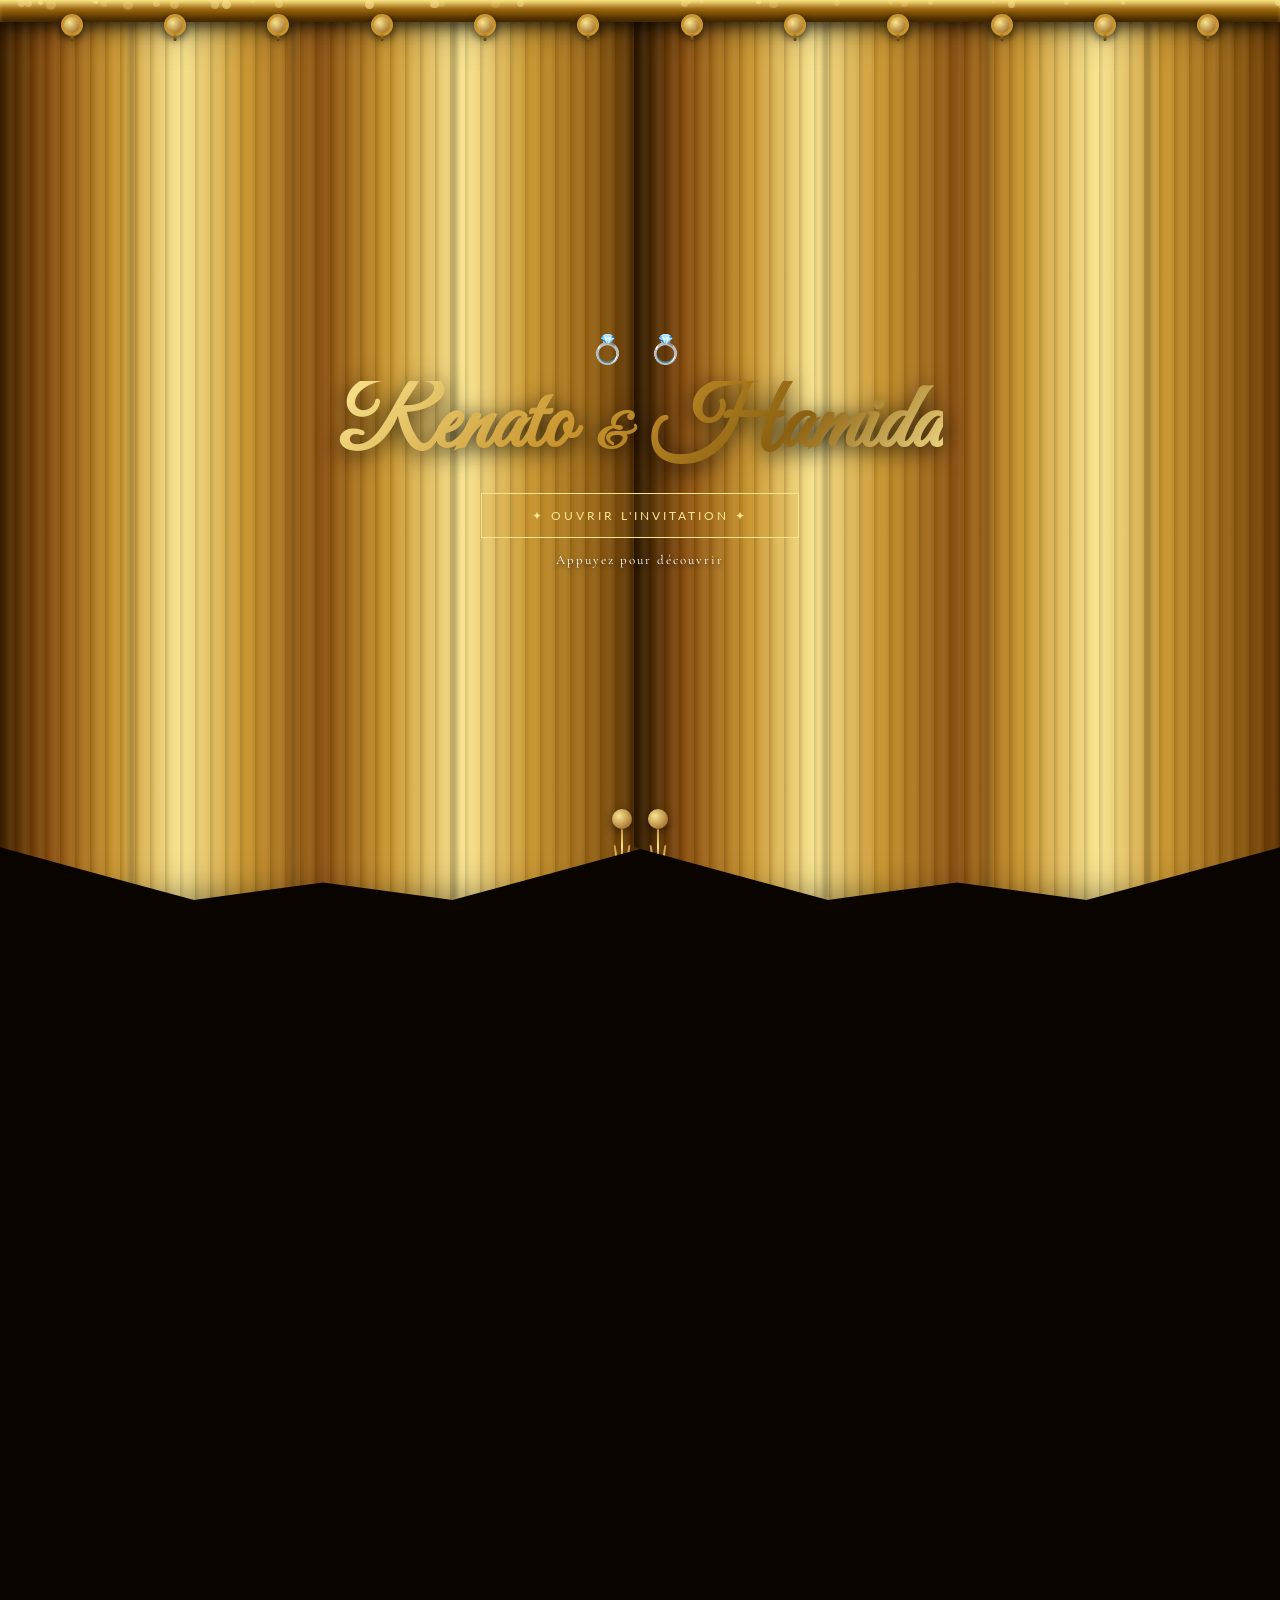
==== commit b90c0bd5: "Update month to May, improve curtain text visibility, and update song title" ====
--- a/index.html
+++ b/index.html
@@ -63,7 +63,7 @@
 
   <!-- Audio Ed Sheeran - Perfect (fichier local) -->
   <audio id="bgAudio" loop preload="auto">
-    <source src="Ed Sheeran - Perfect.mp3" type="audio/mpeg"/>
+    <source src="Chayanne - Bailando Bachata (Letra_Lyrics).mp3" type="audio/mpeg"/>
   </audio>
   <!-- Contrôle musique -->
   <div class="music-btn" id="musicBtn" title="Musique">
@@ -71,7 +71,7 @@
       <path d="M9 18V5l12-2v13"/>
       <circle cx="6" cy="18" r="3"/><circle cx="18" cy="16" r="3"/>
     </svg>
-    <span id="musicLabel">♪ Perfect — Ed Sheeran</span>
+    <span id="musicLabel">♪ Chayanne - Bailando Bachata</span>
   </div>
 
   <!-- ── 1. HERO POSTER ───────────────────────────────── -->
@@ -98,7 +98,7 @@
           <span class="hdate-day">30</span>
           <div class="hdate-sep"></div>
           <div class="hdate-info">
-            <span class="hdate-month">AOÛT</span>
+            <span class="hdate-month">MAI</span>
             <span class="hdate-year">2026</span>
           </div>
         </div>
@@ -229,7 +229,7 @@
 
       <!-- Calendrier -->
       <div class="cal-block fade-el delay-5">
-        <div class="cal-head"><span>Août 2026</span></div>
+        <div class="cal-head"><span>Mai 2026</span></div>
         <div class="cal-names">
           <span>Jeu</span><span>Ven</span><span>Sam</span><span>Dim</span>
         </div>
@@ -280,7 +280,7 @@
       <img src="pagne1.jpg" alt="pagne"/><img src="pagne2.jpg" alt="pagne"/>
     </div>
     <p class="footer-names">Renato &amp; Hamida</p>
-    <p class="footer-date">30 · 08 · 2026 — Kinshasa</p>
+    <p class="footer-date">30 · 05 · 2026 — Kinshasa</p>
     <p class="footer-hashtag">#RenatoEtHamida2026</p>
     <div class="footer-deco">✦ ✦ ✦</div>
   </footer>
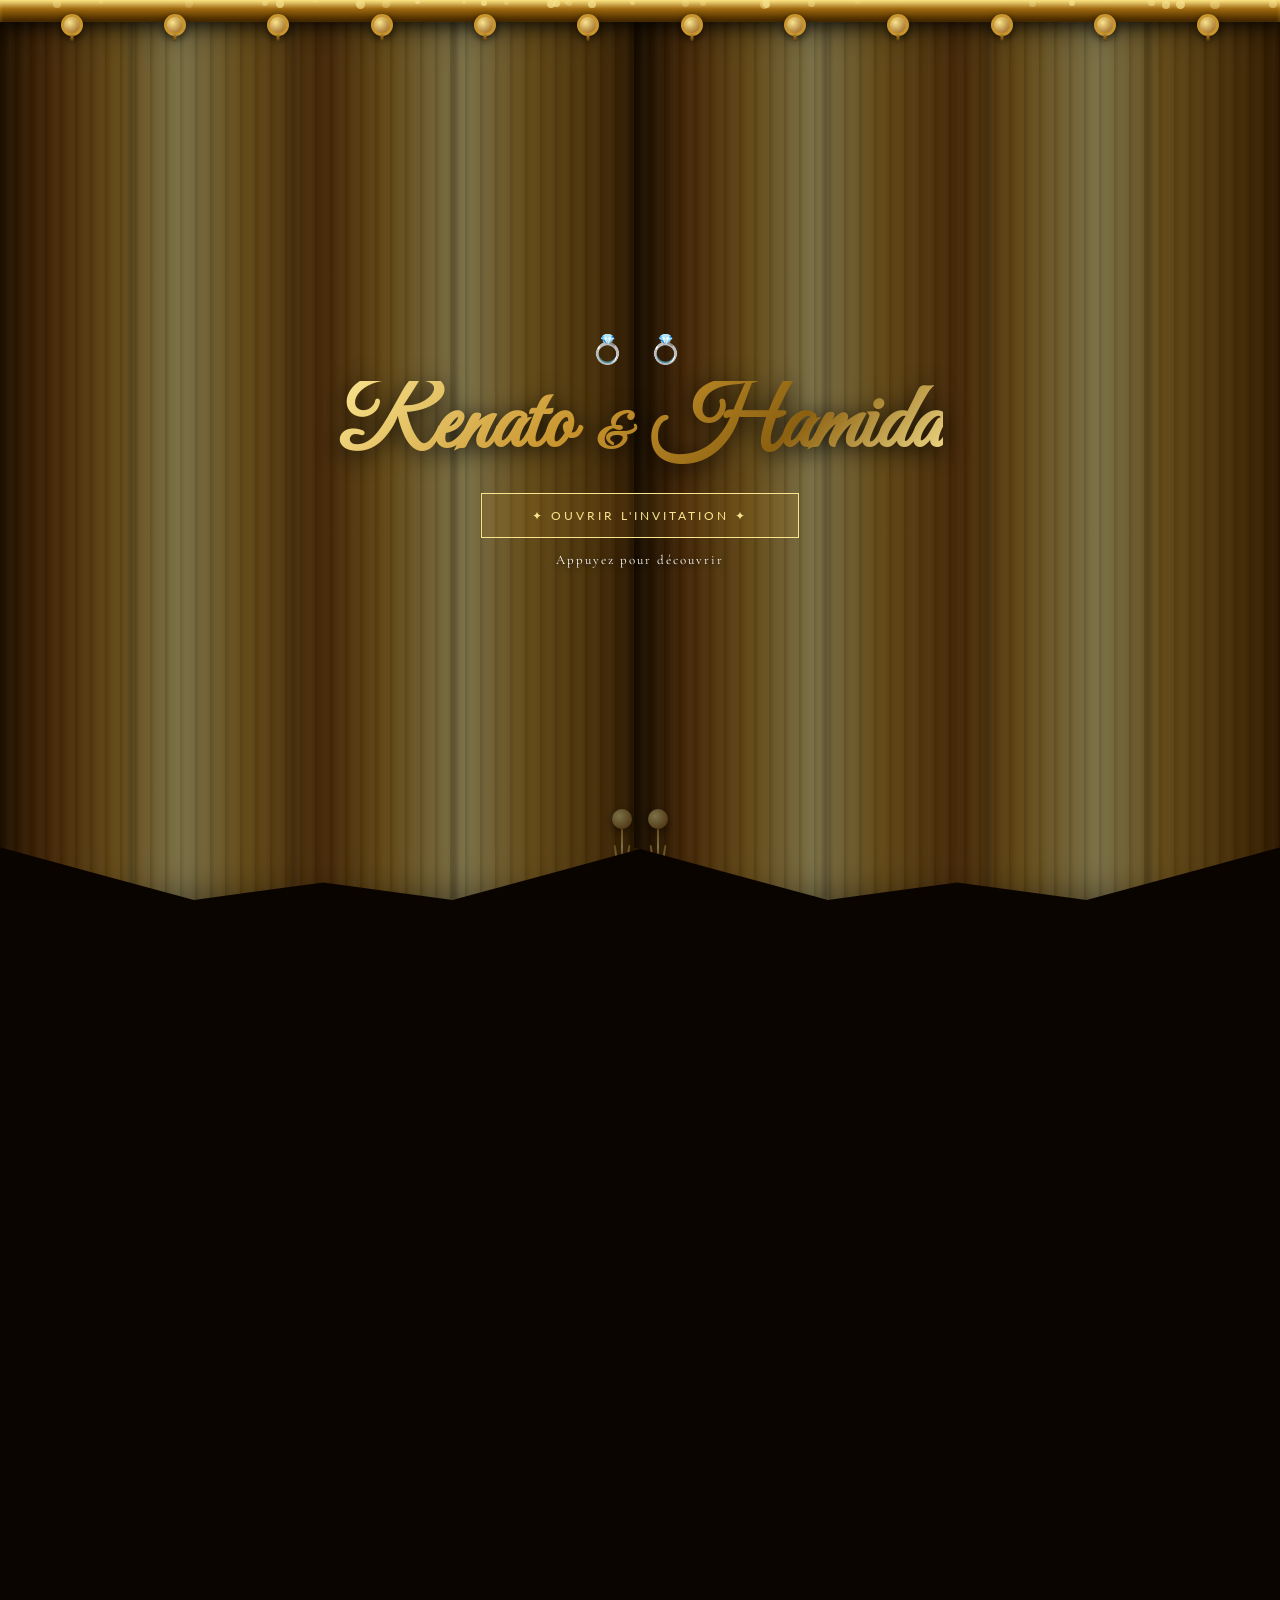
==== commit 56867ee5: "Add cash gift note and specify pagne families" ====
--- a/index.html
+++ b/index.html
@@ -212,6 +212,9 @@
         Venez célébrer avec nous dans la tradition<br/>
         et la joie de nos deux familles.</p>
         <p class="card-sub">Tenue traditionnelle de rigueur · Couleurs de la famille à confirmer</p>
+        <div class="card-gift-note">
+          <p><em>Note : Pour vos présents, nous vous prions de bien vouloir privilégier une <strong>contribution en espèces</strong> plutôt que des cadeaux matériels. Merci de votre générosité.</em></p>
+        </div>
       </div>
 
       <!-- Séparateur -->
@@ -277,7 +280,14 @@
   <!-- ── PIED DE PAGE ────────────────────────────────── -->
   <footer class="site-footer">
     <div class="footer-pagne-row">
-      <img src="pagne1.jpg" alt="pagne"/><img src="pagne2.jpg" alt="pagne"/>
+      <div class="footer-pagne-col">
+        <img src="pagne1.jpg" alt="pagne femme"/>
+        <span>Pagne 1 : Famille de la Femme</span>
+      </div>
+      <div class="footer-pagne-col">
+        <img src="pagne2.jpg" alt="pagne homme"/>
+        <span>Pagne 2 : Famille de l'Homme</span>
+      </div>
     </div>
     <p class="footer-names">Renato &amp; Hamida</p>
     <p class="footer-date">30 · 05 · 2026 — Kinshasa</p>
--- a/style.css
+++ b/style.css
@@ -107,6 +107,14 @@
   transform-origin: right top;
   box-shadow: inset 12px 0 40px rgba(0,0,0,.55), -6px 0 20px rgba(0,0,0,.4);
 }
+/* Assombrissement global du rideau pour mettre en valeur le texte clair */
+.curtain-panel::after {
+  content: '';
+  position: absolute;
+  inset: 0;
+  background: rgba(0, 0, 0, 0.5);
+  pointer-events: none;
+}
 /* Plis décoratifs */
 .cPanel-fold {
   position: absolute; top: 0; bottom: 0;
@@ -553,6 +561,15 @@
   font-family: var(--ff-serif); font-size: 15px; color: var(--text-dk); line-height: 1.9; font-weight: 300;
 }
 .card-text .card-sub { margin-top: 8px; font-size: 12px; color: var(--text-lt); font-style: italic; }
+.card-gift-note {
+  margin-top: 15px; padding: 12px 16px;
+  background: rgba(201,149,46,.06);
+  border: 1px dashed rgba(201,149,46,.4);
+  border-radius: 6px;
+  font-size: 13px; color: var(--text-md);
+  font-family: var(--ff-sans);
+}
+.card-gift-note strong { color: var(--gold-dk); font-weight: 700; }
 .gold-sep { display: flex; align-items: center; gap: 10px; width: 80%; }
 .gold-sep span:not(.gold-diamond) {
   flex: 1; height: 1px;
@@ -625,10 +642,14 @@
   display: flex; flex-direction: column; align-items: center; gap: 12px;
   border-top: 1px solid rgba(201,149,46,.2);
 }
-.footer-pagne-row { display: flex; gap: 16px; }
-.footer-pagne-row img { 
+.footer-pagne-row { display: flex; gap: 30px; justify-content: center; }
+.footer-pagne-col { display: flex; flex-direction: column; align-items: center; gap: 8px; }
+.footer-pagne-col span {
+  font-family: var(--ff-sans); font-size: 9px; letter-spacing: 1px;
+  color: rgba(201,149,46,.7); text-transform: uppercase; text-align: center;
+}
+.footer-pagne-col img { 
   width: 60px; height: 60px; object-fit: cover; border-radius: 4px; opacity: .75; 
-  /* Déchirure légère sur le pied de page */
   clip-path: polygon(0 0, 100% 5%, 100% 100%, 0 95%);
 }
 .footer-names { font-family: var(--ff-script); font-size: 36px; background: var(--grd-gold); -webkit-background-clip: text; -webkit-text-fill-color: transparent; background-clip: text; }
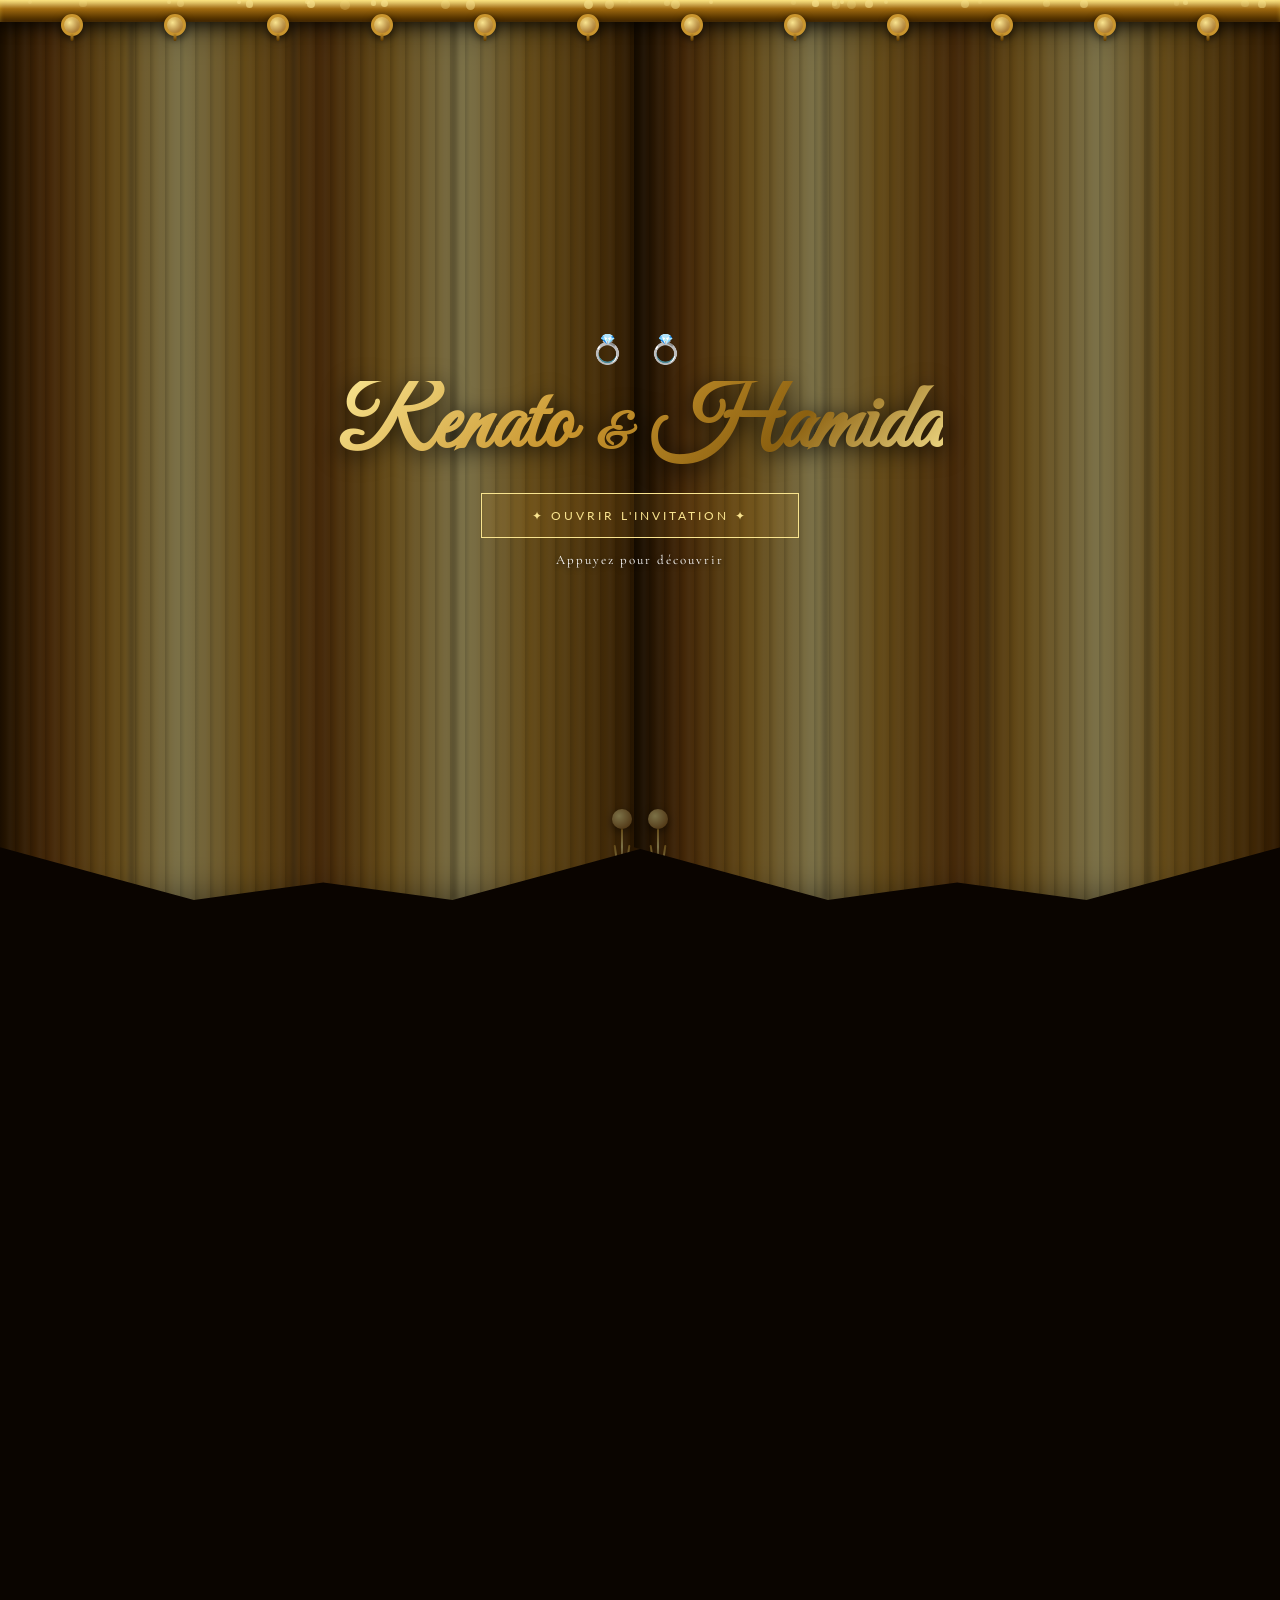
==== commit ac3fb0e0: "Fix audio playback by sanitizing mp3 filename" ====
--- a/index.html
+++ b/index.html
@@ -61,9 +61,9 @@
 ═══════════════════════════════════════════════════ -->
 <main id="mainPage">
 
-  <!-- Audio Ed Sheeran - Perfect (fichier local) -->
+  <!-- Audio Chayanne -->
   <audio id="bgAudio" loop preload="auto">
-    <source src="Chayanne - Bailando Bachata (Letra_Lyrics).mp3" type="audio/mpeg"/>
+    <source src="Chayanne_Bailando.mp3" type="audio/mpeg"/>
   </audio>
   <!-- Contrôle musique -->
   <div class="music-btn" id="musicBtn" title="Musique">
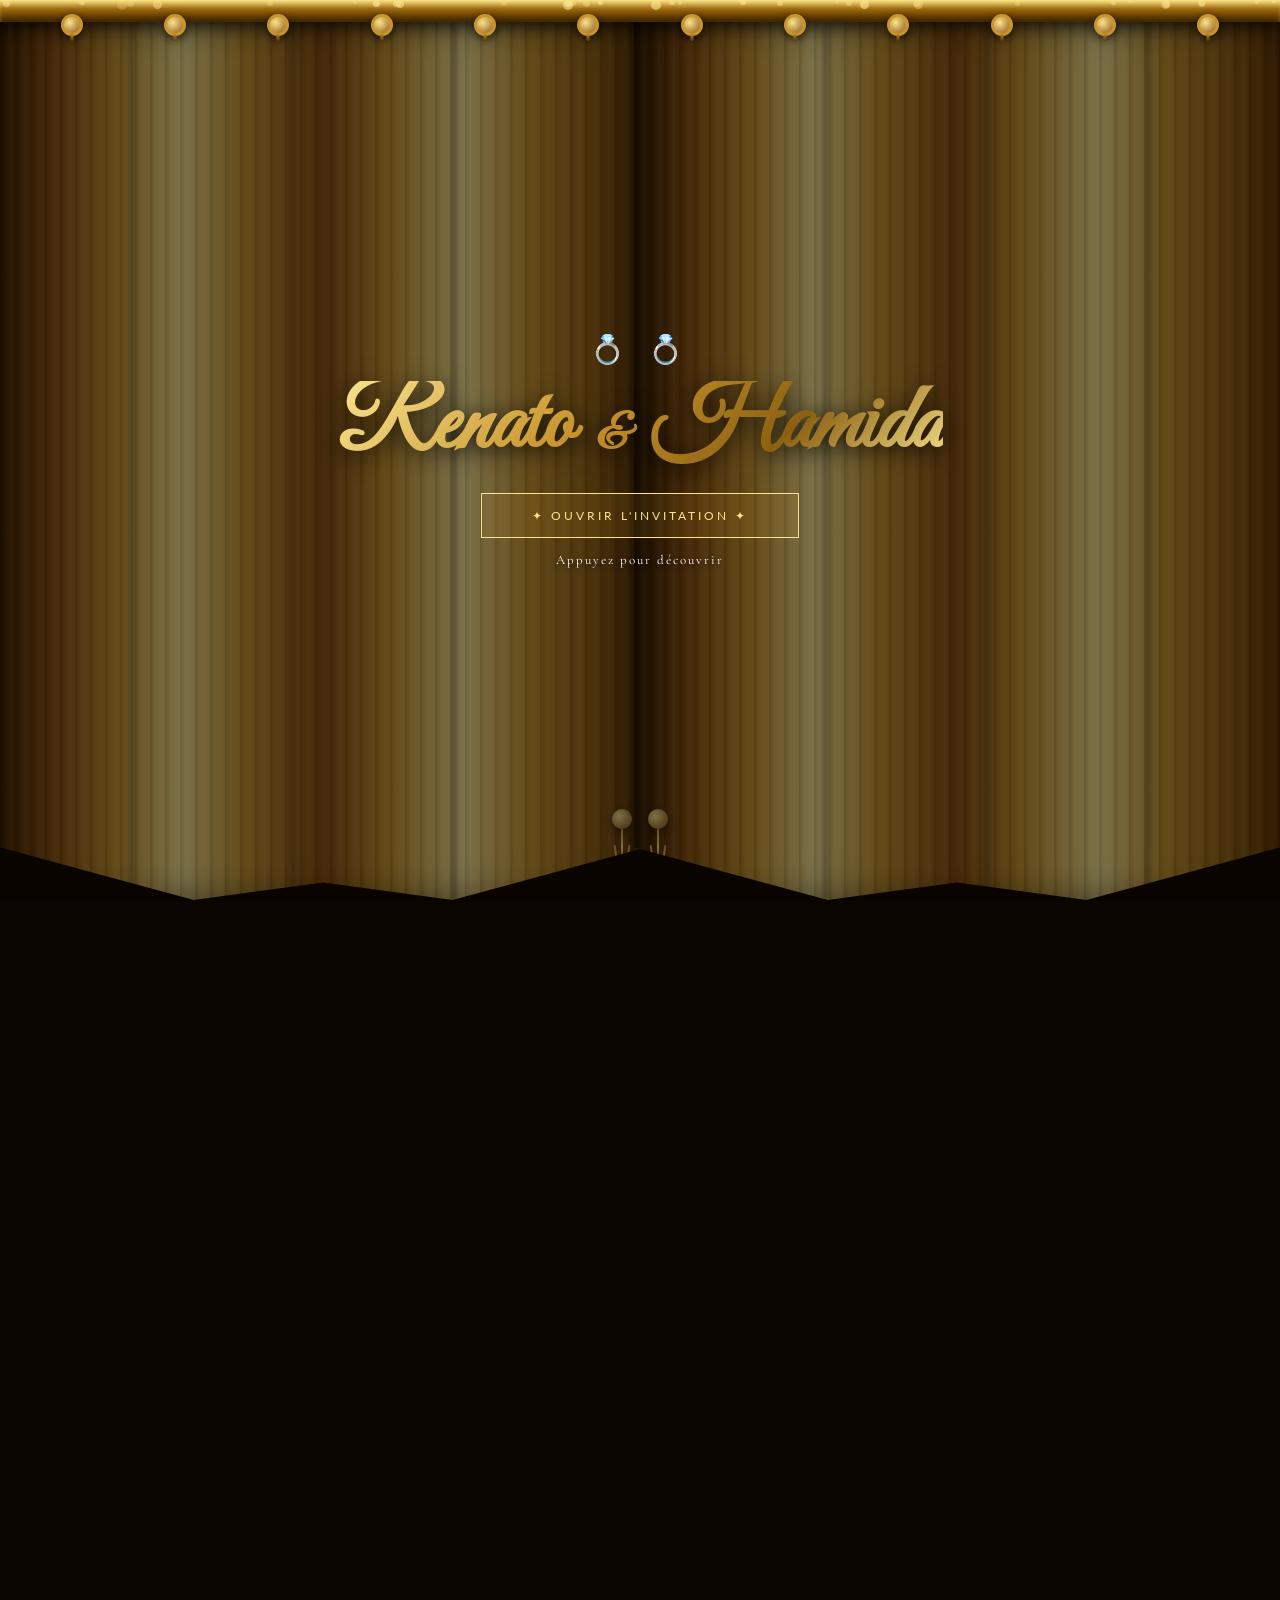
==== commit f4118d12: "Update dress code to explicitly refer to family pagnes at bottom of page" ====
--- a/index.html
+++ b/index.html
@@ -211,7 +211,7 @@
         <p>Votre présence est notre plus beau cadeau.<br/>
         Venez célébrer avec nous dans la tradition<br/>
         et la joie de nos deux familles.</p>
-        <p class="card-sub">Tenue traditionnelle de rigueur · Couleurs de la famille à confirmer</p>
+        <p class="card-sub">Tenue traditionnelle de rigueur · Dress code : Pagnes officiels des familles</p>
         <div class="card-gift-note">
           <p><em>Note : Pour vos présents, nous vous prions de bien vouloir privilégier une <strong>contribution en espèces</strong> plutôt que des cadeaux matériels. Merci de votre générosité.</em></p>
         </div>
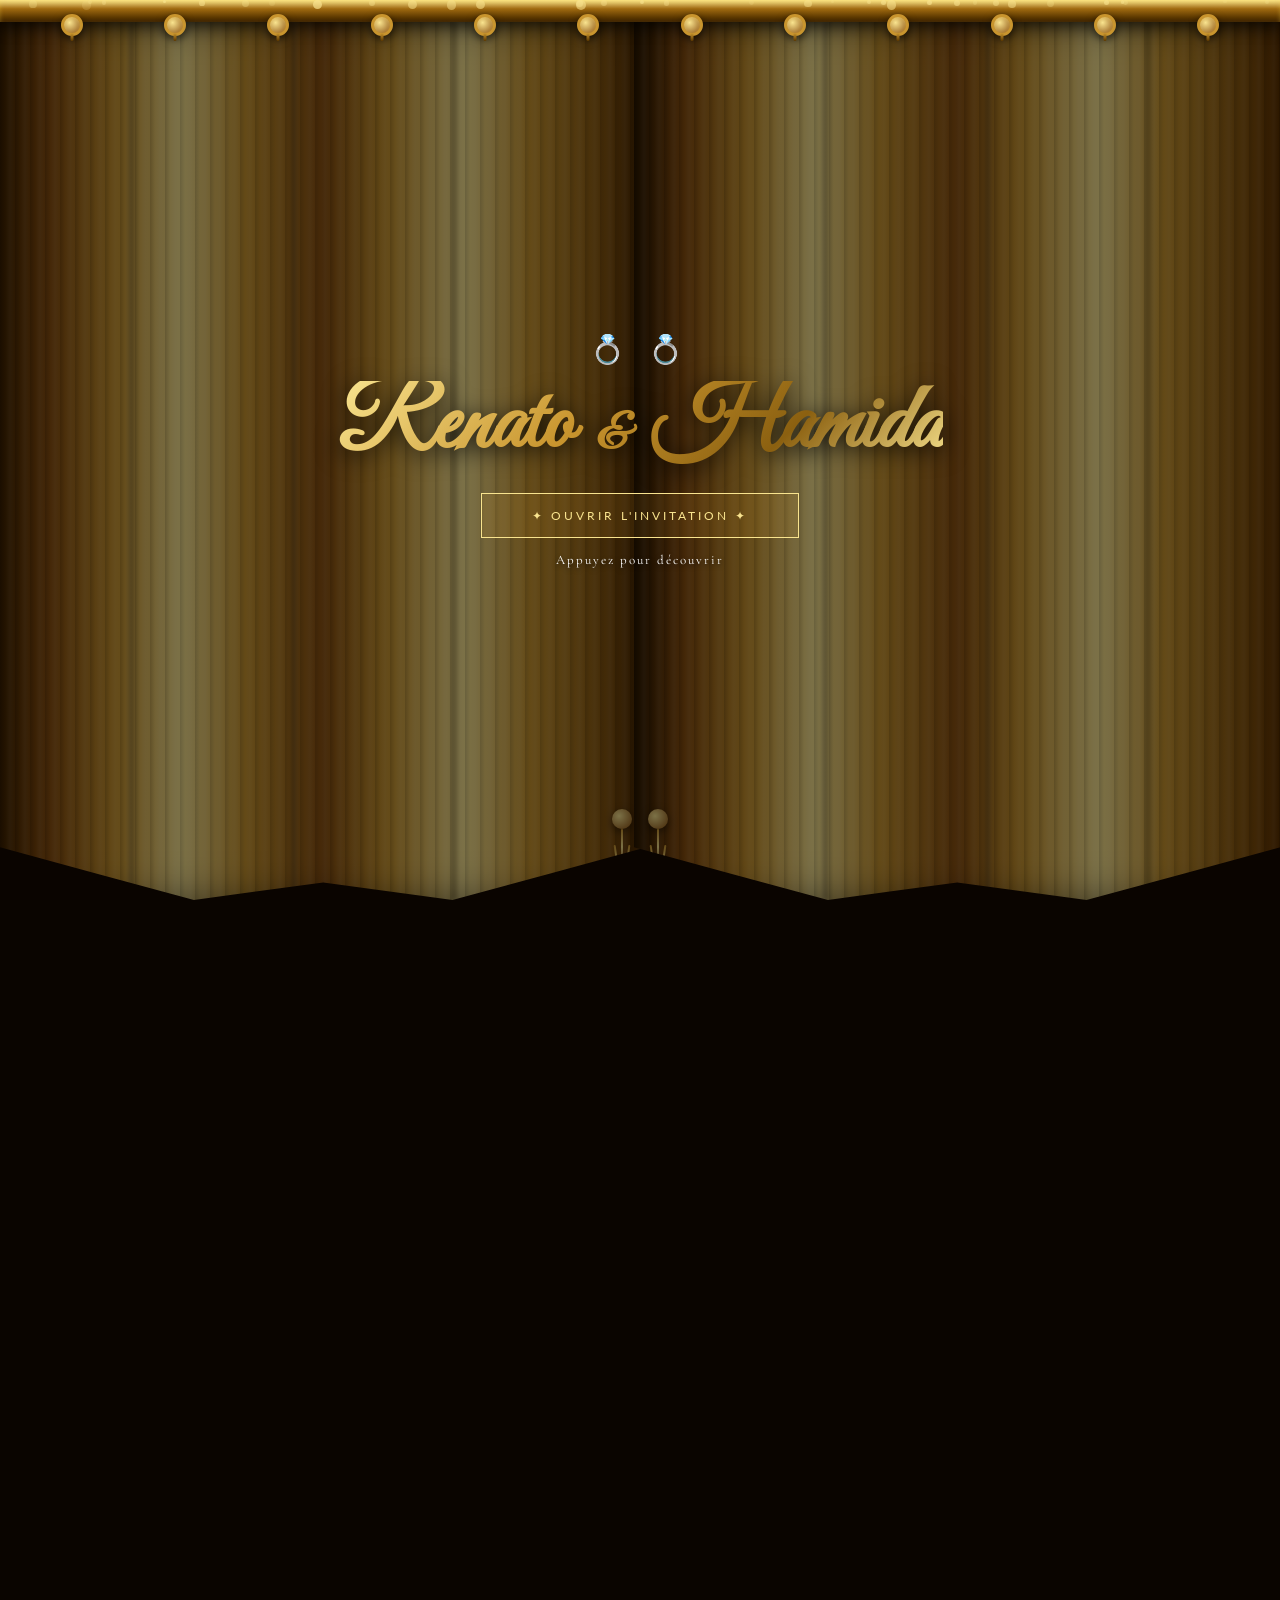
==== commit 86aac9a1: "Shorten cash gift note while retaining formal politeness" ====
--- a/index.html
+++ b/index.html
@@ -211,9 +211,9 @@
         <p>Votre présence est notre plus beau cadeau.<br/>
         Venez célébrer avec nous dans la tradition<br/>
         et la joie de nos deux familles.</p>
-        <p class="card-sub">Tenue traditionnelle de rigueur · Dress code : Pagnes officiels des familles</p>
+        <p class="card-sub">Dress code : Pagnes officiels des familles</p>
         <div class="card-gift-note">
-          <p><em>Note : Pour vos présents, nous vous prions de bien vouloir privilégier une <strong>contribution en espèces</strong> plutôt que des cadeaux matériels. Merci de votre générosité.</em></p>
+          <p><em>Pour vos présents, nous vous prions de bien vouloir privilégier une <strong>contribution en espèces</strong>. Merci de votre générosité.</em></p>
         </div>
       </div>
 
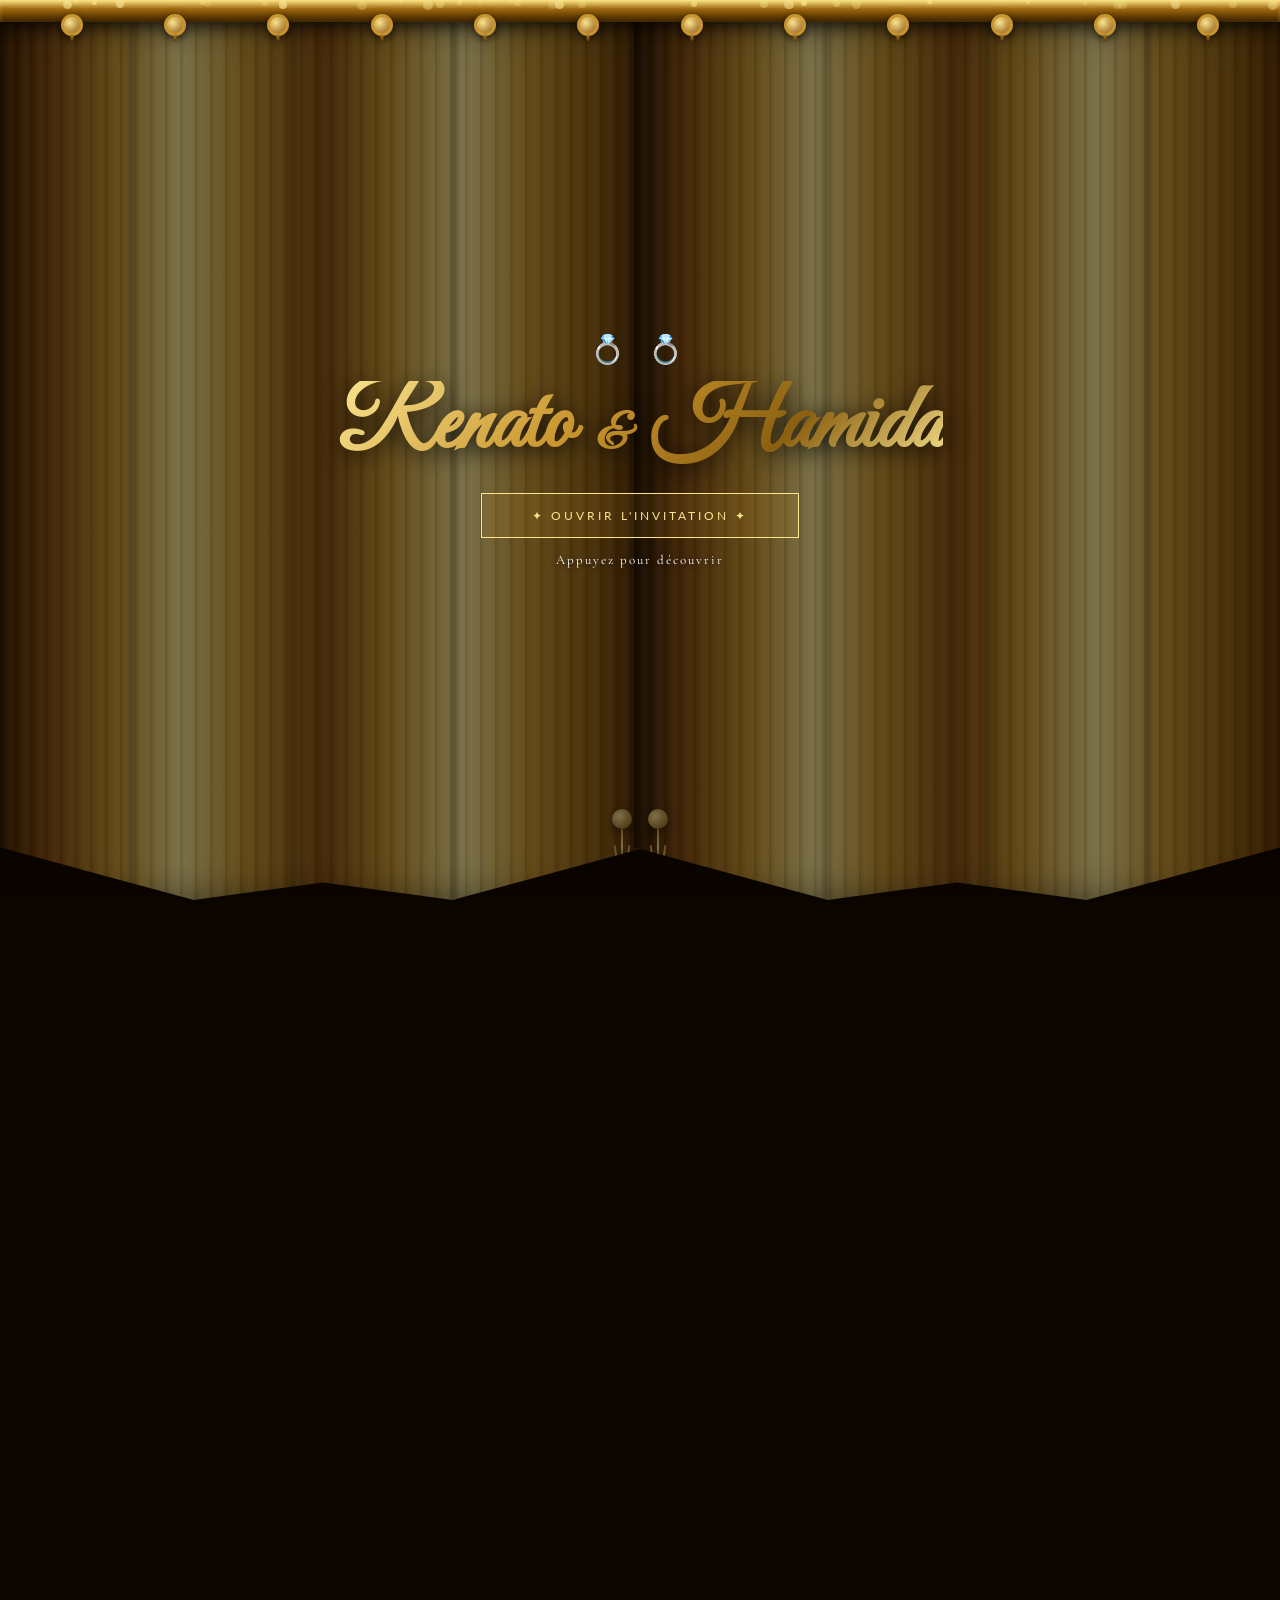
==== commit 1d4010bc: "Organize assets and add 18h00 start time" ====
--- a/index.html
+++ b/index.html
@@ -63,7 +63,7 @@
 
   <!-- Audio Chayanne -->
   <audio id="bgAudio" loop preload="auto">
-    <source src="Chayanne_Bailando.mp3" type="audio/mpeg"/>
+    <source src="assets/Chayanne_Bailando.mp3" type="audio/mpeg"/>
   </audio>
   <!-- Contrôle musique -->
   <div class="music-btn" id="musicBtn" title="Musique">
@@ -76,7 +76,7 @@
 
   <!-- ── 1. HERO POSTER ───────────────────────────────── -->
   <section class="hero-poster" id="heroPoster">
-    <div class="hero-bg" style="background-image:url('couple_poster.jpg')"></div>
+    <div class="hero-bg" style="background-image:url('assets/couple_poster.jpg')"></div>
     <!-- Overlay gradient -->
     <div class="hero-overlay"></div>
     <!-- Pagnes retirés du poster pour plus de clarté -->
@@ -98,8 +98,8 @@
           <span class="hdate-day">30</span>
           <div class="hdate-sep"></div>
           <div class="hdate-info">
-            <span class="hdate-month">MAI</span>
-            <span class="hdate-year">2026</span>
+            <span class="hdate-month">MAI 2026</span>
+            <span class="hdate-year">À 18H00</span>
           </div>
         </div>
       </div>
@@ -157,8 +157,8 @@
   <section class="section-block invite-card-section">
     <div class="invite-card fade-el">
       <!-- Coin pagnes dans la carte -->
-      <div class="card-pagne-tl"><img src="pagne1.jpg" alt=""/></div>
-      <div class="card-pagne-br"><img src="pagne2.jpg" alt=""/></div>
+      <div class="card-pagne-tl"><img src="assets/pagne1.jpg" alt=""/></div>
+      <div class="card-pagne-br"><img src="assets/pagne2.jpg" alt=""/></div>
 
       <!-- Cadre doré -->
       <div class="card-border"></div>
@@ -192,7 +192,7 @@
           </g>
           <circle cx="120" cy="120" r="93"  fill="none" stroke="url(#cg)" stroke-width="1.8"/>
           <circle cx="120" cy="120" r="87"  fill="none" stroke="url(#cg)" stroke-width="0.6" stroke-dasharray="5 3" opacity="0.7"/>
-          <image href="couple.jpg" x="30" y="30" width="180" height="180" clip-path="url(#cc)" preserveAspectRatio="xMidYMid slice"/>
+          <image href="assets/couple.jpg" x="30" y="30" width="180" height="180" clip-path="url(#cc)" preserveAspectRatio="xMidYMid slice"/>
           <circle cx="120" cy="120" r="90"  fill="none" stroke="url(#cg)" stroke-width="1"/>
         </svg>
       </div>
@@ -211,7 +211,7 @@
         <p>Votre présence est notre plus beau cadeau.<br/>
         Venez célébrer avec nous dans la tradition<br/>
         et la joie de nos deux familles.</p>
-        <p class="card-sub">Dress code : Pagnes officiels des familles</p>
+        <p class="card-sub">À partir de 18h00 · Dress code : Pagnes officiels des familles</p>
         <div class="card-gift-note">
           <p><em>Pour vos présents, nous vous prions de bien vouloir privilégier une <strong>contribution en espèces</strong>. Merci de votre générosité.</em></p>
         </div>
@@ -281,16 +281,16 @@
   <footer class="site-footer">
     <div class="footer-pagne-row">
       <div class="footer-pagne-col">
-        <img src="pagne1.jpg" alt="pagne femme"/>
+        <img src="assets/pagne1.jpg" alt="pagne femme"/>
         <span>Pagne 1 : Famille de la Femme</span>
       </div>
       <div class="footer-pagne-col">
-        <img src="pagne2.jpg" alt="pagne homme"/>
+        <img src="assets/pagne2.jpg" alt="pagne homme"/>
         <span>Pagne 2 : Famille de l'Homme</span>
       </div>
     </div>
     <p class="footer-names">Renato &amp; Hamida</p>
-    <p class="footer-date">30 · 05 · 2026 — Kinshasa</p>
+    <p class="footer-date">30 · 05 · 2026 — Kinshasa · 18H00</p>
     <p class="footer-hashtag">#RenatoEtHamida2026</p>
     <div class="footer-deco">✦ ✦ ✦</div>
   </footer>
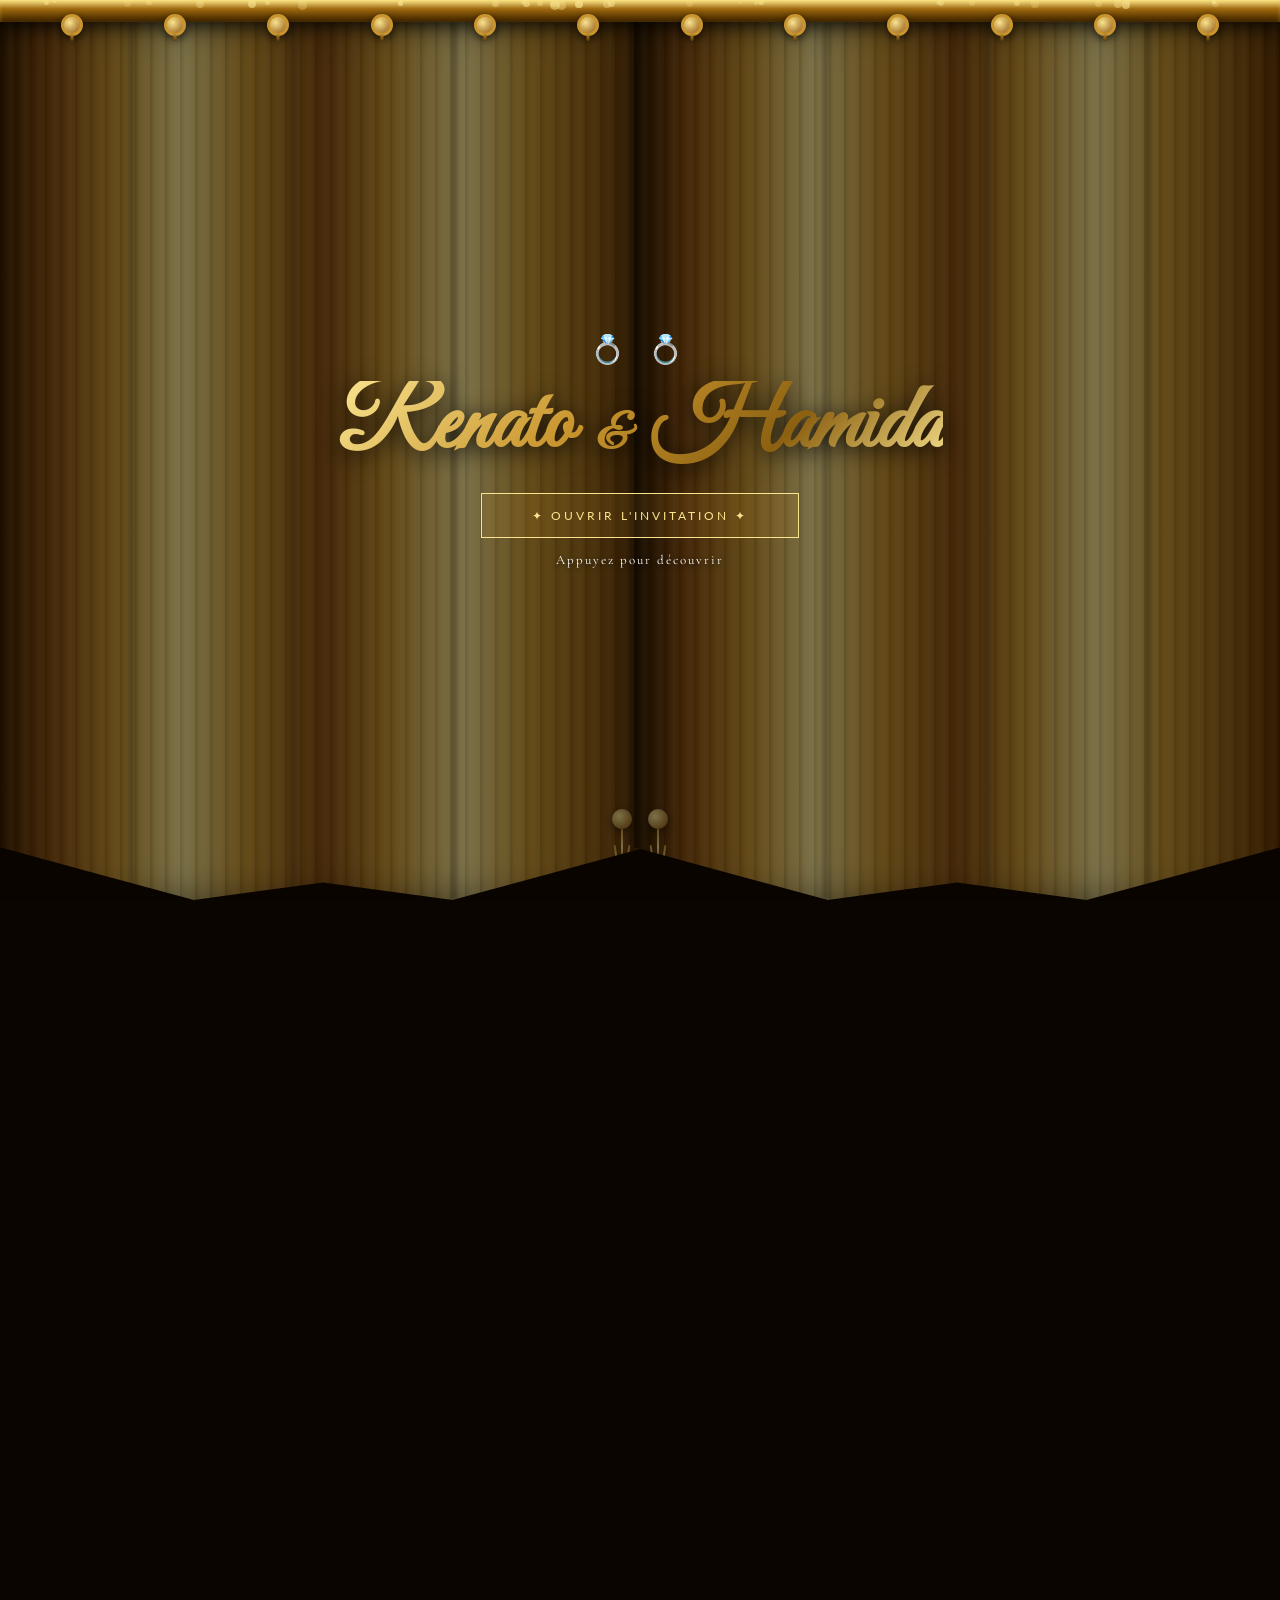
==== commit 19b7f33a: "Optimize PDF capture using native print with explicit color adjust and shrink button" ====
--- a/index.html
+++ b/index.html
@@ -72,6 +72,16 @@
       <circle cx="6" cy="18" r="3"/><circle cx="18" cy="16" r="3"/>
     </svg>
     <span id="musicLabel">♪ Chayanne - Bailando Bachata</span>
+  </div>
+
+  <!-- Bouton PDF -->
+  <div class="pdf-btn" id="pdfBtn" title="Télécharger l'invitation en PDF">
+    <svg viewBox="0 0 24 24" fill="none" stroke="currentColor" stroke-width="1.5">
+      <path d="M21 15v4a2 2 0 0 1-2 2H5a2 2 0 0 1-2-2v-4"/>
+      <polyline points="7 10 12 15 17 10"/>
+      <line x1="12" y1="15" x2="12" y2="3"/>
+    </svg>
+    <span>PDF</span>
   </div>
 
   <!-- ── 1. HERO POSTER ───────────────────────────────── -->
--- a/style.css
+++ b/style.css
@@ -265,6 +265,23 @@
 @keyframes spin-slow { from{transform:rotate(0);} to{transform:rotate(360deg);} }
 #musicLabel { max-width: 160px; white-space: nowrap; overflow: hidden; text-overflow: ellipsis; }
 
+.pdf-btn {
+  position: fixed; bottom: 24px; left: 24px; z-index: 500;
+  display: flex; align-items: center; gap: 6px;
+  background: rgba(201,149,46,.18);
+  border: 1px solid rgba(201,149,46,.45);
+  backdrop-filter: blur(6px);
+  padding: 8px 12px; border-radius: 40px;
+  cursor: pointer; color: var(--gold-lt);
+  font-family: var(--ff-sans); font-size: 10px; font-weight: 600;
+  text-transform: uppercase; letter-spacing: 1px;
+  transition: background .3s, transform .2s;
+  opacity: 0; pointer-events: none;
+}
+.pdf-btn.visible { opacity: 1; pointer-events: all; animation: slide-up .5s ease; }
+.pdf-btn:hover { background: rgba(201,149,46,.35); transform: translateY(-2px); box-shadow: 0 4px 15px rgba(201,149,46,.25); }
+.pdf-btn svg { width: 15px; height: 15px; }
+
 /* ═══════════════════════════════════════════════
    MAIN PAGE
 ═══════════════════════════════════════════════ */
@@ -667,8 +684,18 @@
   .hero-bg { background-attachment: scroll; }
 }
 @media print {
-  #curtain-screen, .music-btn { display: none !important; }
-  body { background: white; }
+  @page { margin: 0; size: auto; }
+  #curtain-screen, .music-btn, .pdf-btn { display: none !important; }
+  html, body {
+    width: 100%; height: auto;
+    background: #0e0703 !important;
+    -webkit-print-color-adjust: exact !important;
+    print-color-adjust: exact !important;
+  }
   #mainPage { opacity: 1 !important; }
-  .hero-poster { min-height: 50vh; }
-}
+  .hero-poster { min-height: 100vh !important; page-break-after: avoid; }
+  .section-gold-bar { display: block !important; }
+  .section-block, .site-footer { page-break-inside: avoid; }
+  .fade-el { opacity: 1 !important; transform: translateY(0) !important; }
+  .hero-bg { animation: none !important; transform: scale(1) !important; }
+}
